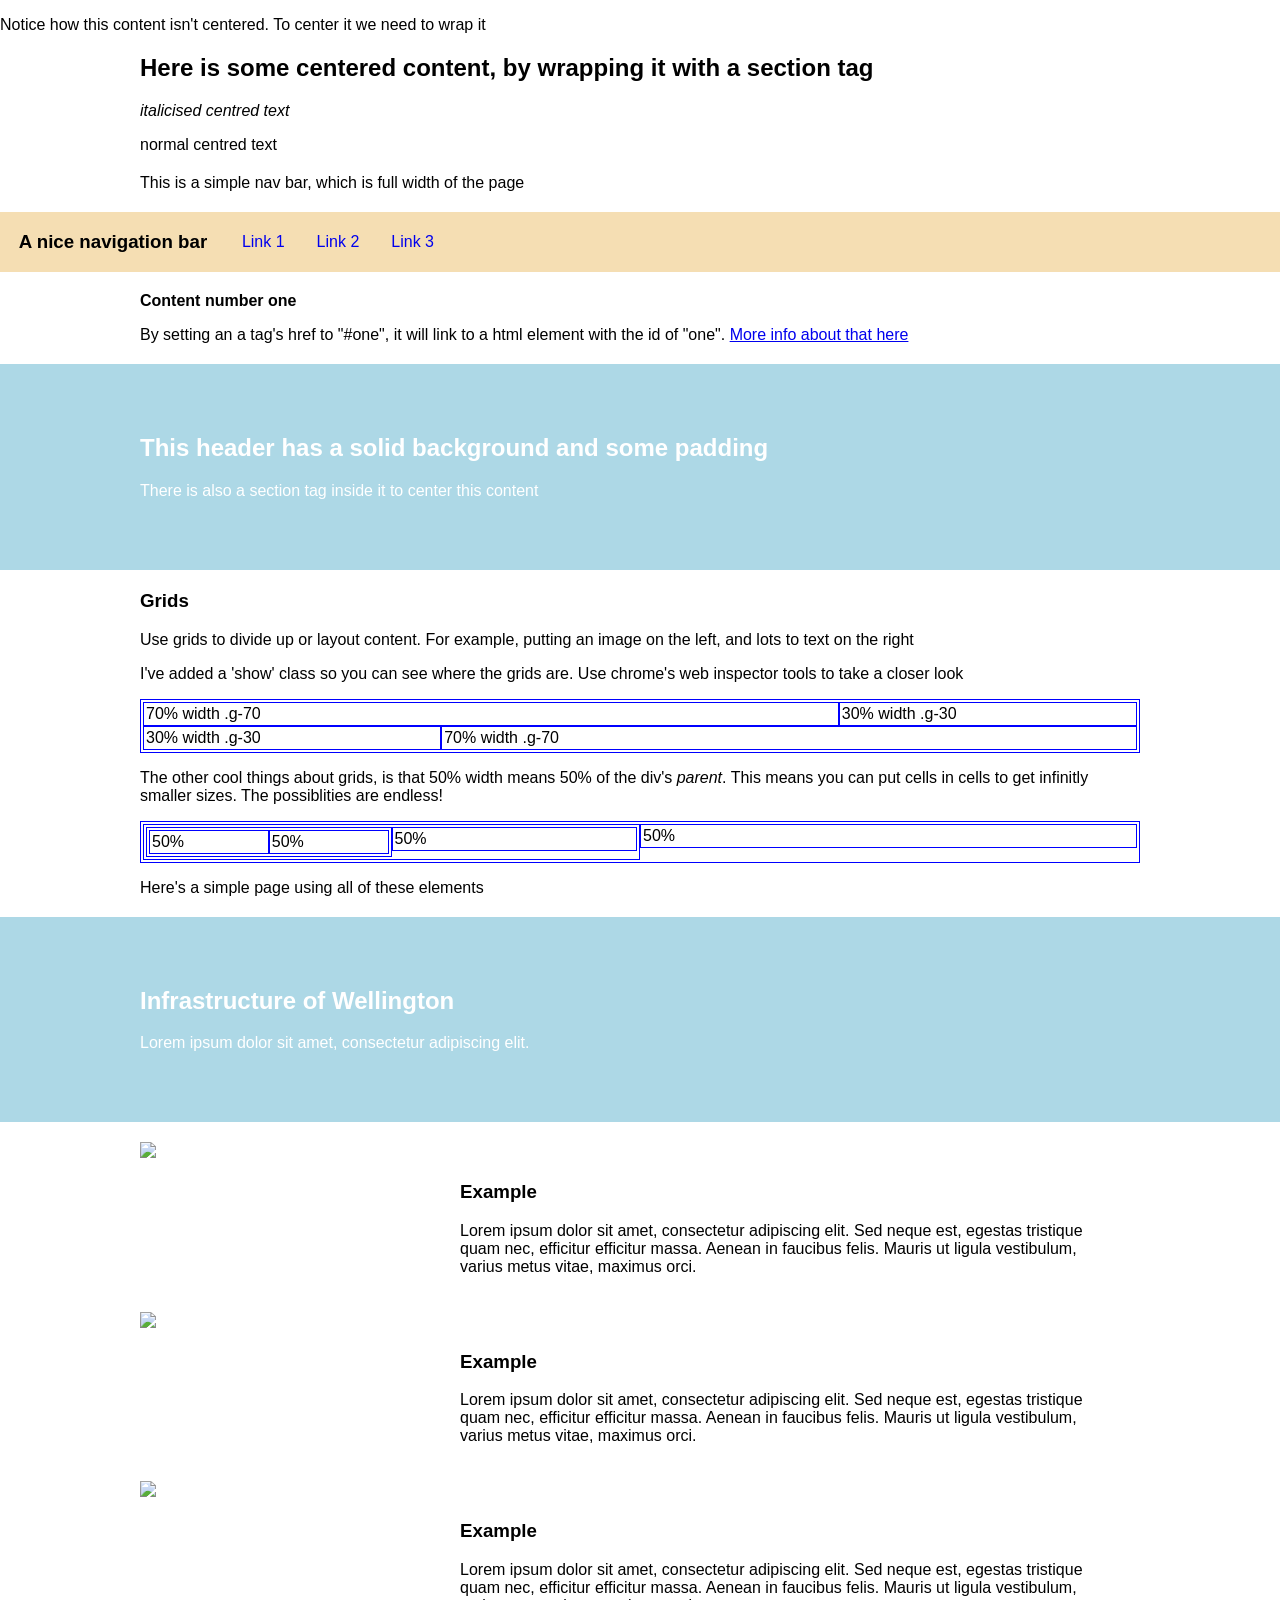
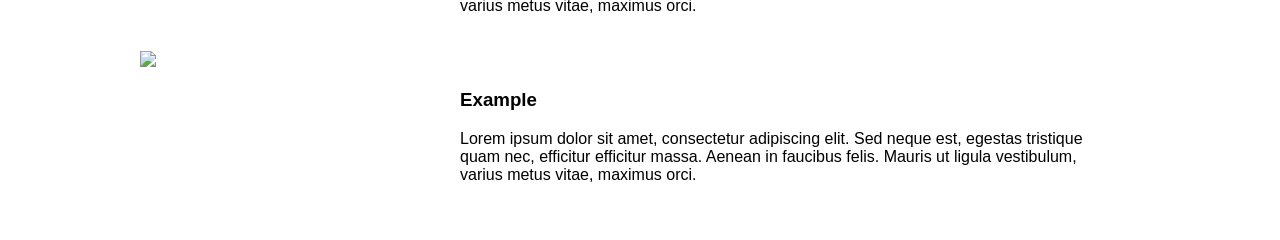
==== index.html @ 3cca1085 "initial upload" ====
<!DOCTYPE HTML>

<html>

<head>
	<meta http-equiv="Content-Type" content="text/html; charset=UTF-8" />
	<title>Your Website</title>
	<link rel="stylesheet" type="text/css" href="css/style.css">
</head>

<body>

<p>Notice how this content isn't centered. To center it we need to wrap it</p>

	<section>
		<h1>Here is some centered content, by wrapping it with a section tag</h1>
		<p><em>italicised centred text </em></p>

		<p>normal centred text</p>
	</section>

	<section>
		<p>This is a simple nav bar, which is full width of the page</p>
	</section>
	<nav>
		<h3>A nice navigation bar</h3>
		<a href="#one">Link 1</a>
		<a href="#two">Link 2</a>
		<a href="#three">Link 3</a>
	</nav>

	<section id="one">
		<p><strong>Content number one</strong></p>
		<p>By setting an a tag's href to "#one", it will link to a html element with the id of "one". <a href="https://css-tricks.com/hash-tag-links-padding/">More info about that here</a></p>
	</section>

	<header>
		<section id="two">
			<h1>This header has a solid background and some padding</h1>
			<p>There is also a section tag inside it to center this content</p>
		</section>
	</header>

	

	<section>
		<h3>Grids</h3>

		<p>Use grids to divide up or layout content. For example, putting an image on the left, and lots to text on the right</p>

		<p>I've added a 'show' class so you can see where the grids are. Use chrome's web inspector tools to take a closer look</p>


		<div class="g-row show"> <!--first wrap all grid cells in a g-row-->
			<div class="g-70 show">
				70% width .g-70
			</div>
			<div class="g-30 show">
				30% width .g-30
			</div>

			<div class="g-30 show">
				30% width .g-30
			</div>

			<div class="g-70 show">
				70% width .g-70
			</div>
		</div>

		<p>The other cool things about grids, is that 50% width means 50% of the div's <em>parent</em>. This means you can put cells in cells to get infinitly smaller sizes. The possiblities are endless!</p>

		<div class="g-row show"> <!--first wrap all grid cells in a g-row-->
			<div class="g-50 show">
				<div class="g-50 show">
					<div class="g-50 show">
						50%
					</div>
					<div class="g-50 show">
						50%
					</div>
				</div>
				<div class="g-50 show">
					50%
				</div>
			</div>
			<div class="g-50 show">
				50%
			</div>
		</div>

		<p>Here's a simple page using all of these elements</p>
	</section>

	<header>
		<section id="three">
			<h1>Infrastructure of Wellington</h1>
			<p>Lorem ipsum dolor sit amet, consectetur adipiscing elit.</p>
		</section>
	</header>

	<section>
		<div class="g-row">
			<div class="g-30">
				<img src="img/cover.jpg">
			</div>
			<div class="g-70 padded">
				<h3>Example</h3>
				<p>Lorem ipsum dolor sit amet, consectetur adipiscing elit. Sed neque est, egestas tristique quam nec, efficitur efficitur massa. Aenean in faucibus felis. Mauris ut ligula vestibulum, varius metus vitae, maximus orci.</p>
			</div>
		</div>

		<div class="g-row">
			<div class="g-30">
				<img src="img/cover.jpg">
			</div>
			<div class="g-70 padded">
				<h3>Example</h3>
				<p>Lorem ipsum dolor sit amet, consectetur adipiscing elit. Sed neque est, egestas tristique quam nec, efficitur efficitur massa. Aenean in faucibus felis. Mauris ut ligula vestibulum, varius metus vitae, maximus orci.</p>
			</div>
		</div>

		<div class="g-row">
			<div class="g-30">
				<img src="img/cover.jpg">
			</div>
			<div class="g-70 padded">
				<h3>Example</h3>
				<p>Lorem ipsum dolor sit amet, consectetur adipiscing elit. Sed neque est, egestas tristique quam nec, efficitur efficitur massa. Aenean in faucibus felis. Mauris ut ligula vestibulum, varius metus vitae, maximus orci.</p>
			</div>
		</div>

		<div class="g-row">
			<div class="g-30">
				<img src="img/cover.jpg">
			</div>
			<div class="g-70 padded">
				<h3>Example</h3>
				<p>Lorem ipsum dolor sit amet, consectetur adipiscing elit. Sed neque est, egestas tristique quam nec, efficitur efficitur massa. Aenean in faucibus felis. Mauris ut ligula vestibulum, varius metus vitae, maximus orci.</p>
			</div>
		</div>
	</section>

</body>

</html>
---- css/style.css ----
*{
	box-sizing: border-box; 
	/* This makes the widths of elements more consistent
		Full details here https://css-tricks.com/box-sizing/ */
}

body{
	margin: 0px; /* Often browsers have a 5px margin by deafult*/
	font-family: sans-serif;
}

section{
	max-width: 1000px;
	margin-left: auto;
	margin-right: auto;
	margin-top: 20px;
	margin-bottom: 20px;
}

header{
	background-color: lightBlue;
	color: white; /* more readable on an orange background */
	padding-top: 50px;
	padding-bottom: 50px;
}

nav{
	width: 100%;
	height: 60px;
	background-color: wheat;
}

nav a, nav h3{
	float: left;
	margin: 0px;
	line-height: 60px;
	margin-left: 1em;
	margin-right: 1em;
	text-decoration: none;
}

nav a:hover{
	text-decoration: underline; /* Hover styles to let people know they can click it */
}



/* Simple grid */
.g-row{
	width: 100%;
	overflow: hidden;
}

.g-row img{
	width: 100%; /*This makes all images in grids to be the size of their cell */
}

.g-50{
	width: 50%;
	float: left;
}

.g-30{
	width: 30%;
	float: left;
}

.g-70{
	width: 70%;
	float: left;
}

.show{
	border: 1px solid blue;
	padding: 2px;
}

.padded{
	padding: 20px; /* I add this to cells to add a little padding*/
}
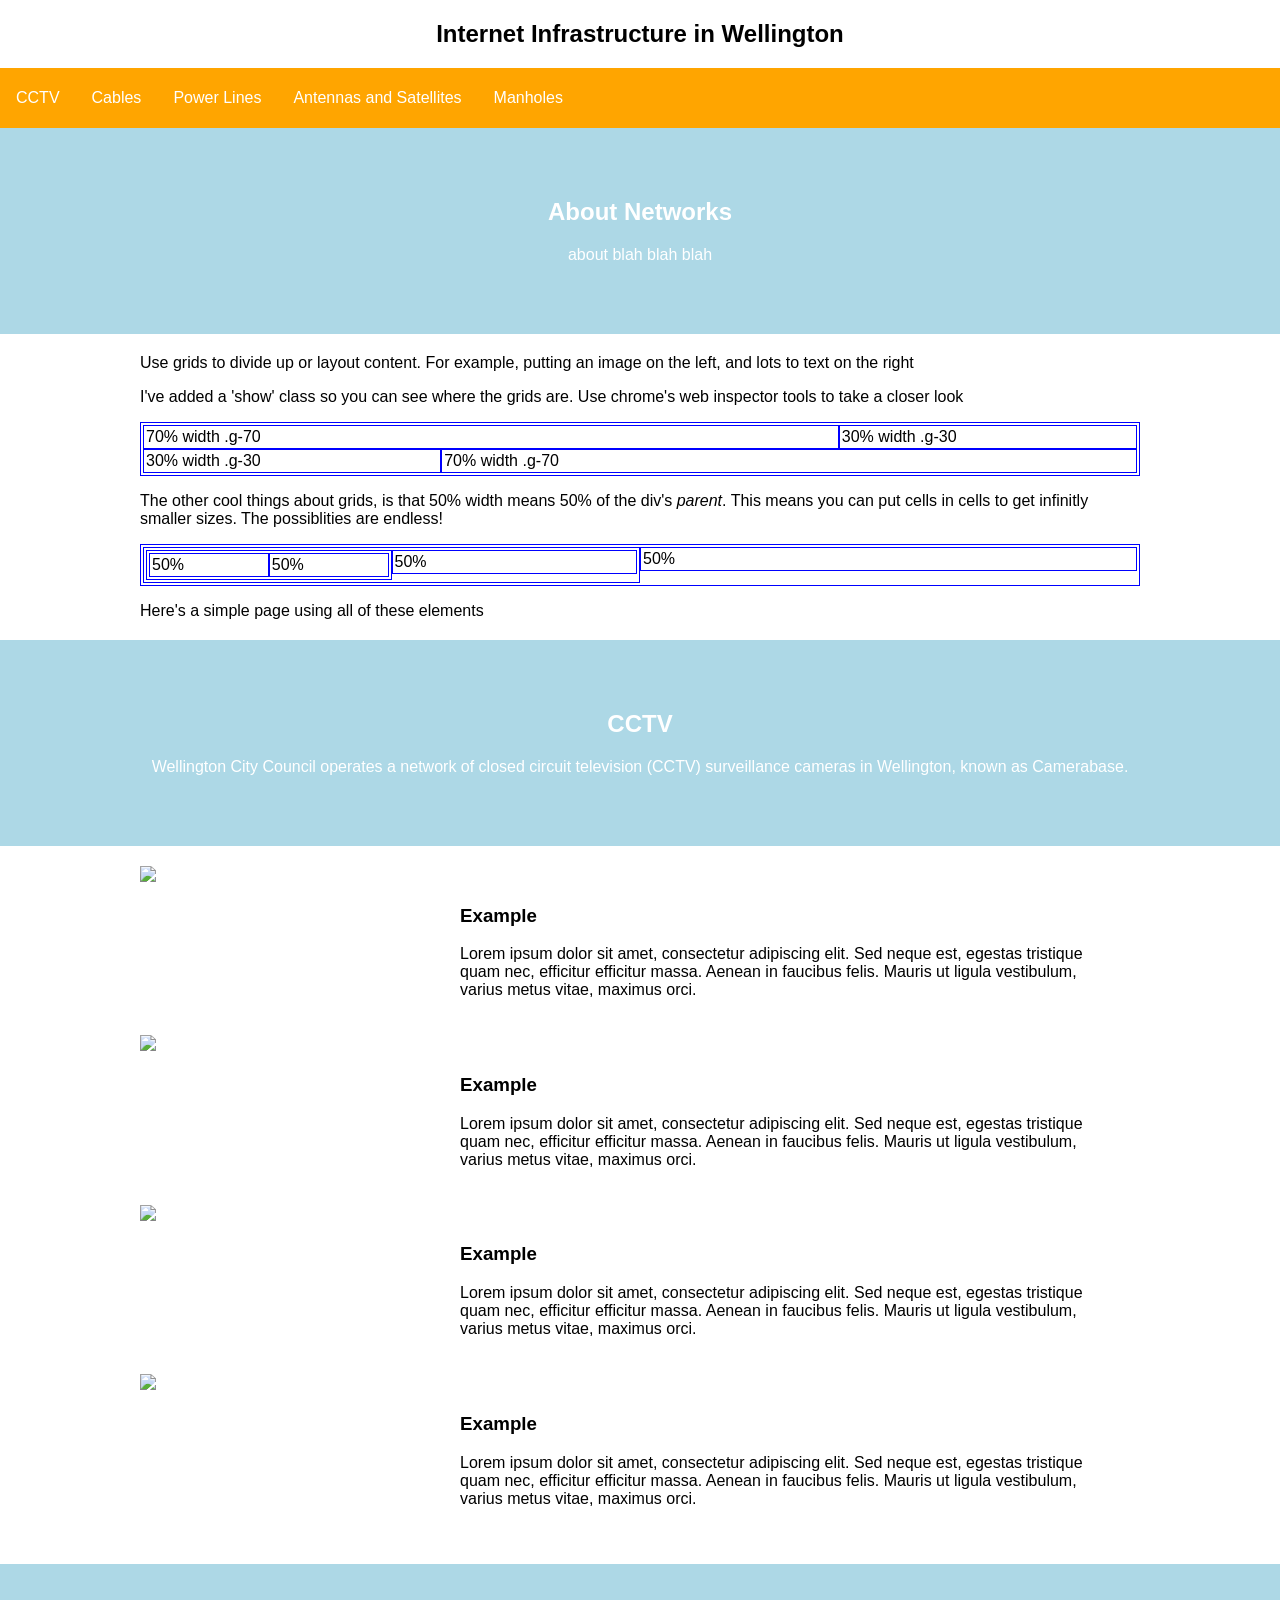
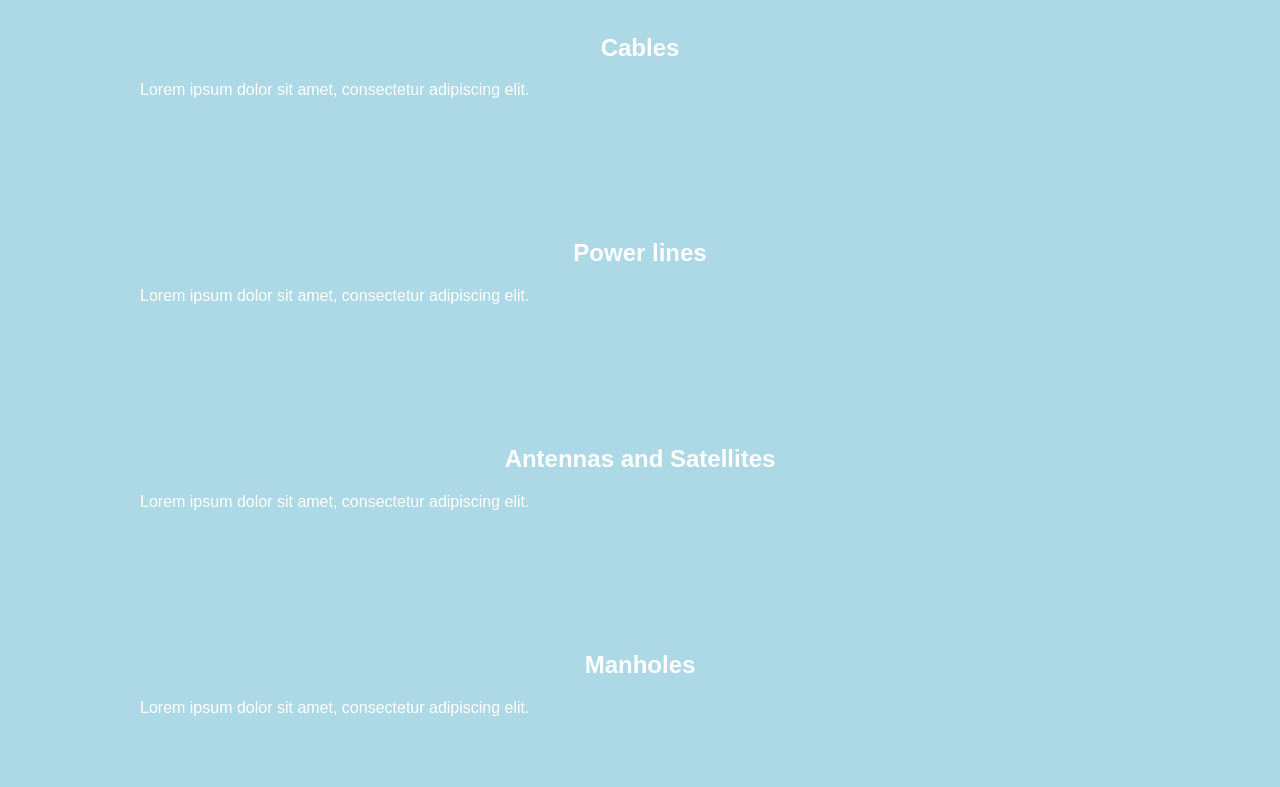
==== commit 74b11d0d: "update" ====
--- a/index.html
+++ b/index.html
@@ -10,41 +10,31 @@
 
 <body>
 
-<p>Notice how this content isn't centered. To center it we need to wrap it</p>
 
 	<section>
-		<h1>Here is some centered content, by wrapping it with a section tag</h1>
-		<p><em>italicised centred text </em></p>
-
-		<p>normal centred text</p>
+		<h1 align="center">Internet Infrastructure in Wellington</h1>
 	</section>
 
-	<section>
-		<p>This is a simple nav bar, which is full width of the page</p>
-	</section>
 	<nav>
-		<h3>A nice navigation bar</h3>
-		<a href="#one">Link 1</a>
-		<a href="#two">Link 2</a>
-		<a href="#three">Link 3</a>
+		<a href="#one">CCTV</a>
+		<a href="#two">Cables</a>
+		<a href="#three">Power Lines</a>
+		<a href="four">Antennas and Satellites</a>
+		<a href="five">Manholes</a>
 	</nav>
 
-	<section id="one">
-		<p><strong>Content number one</strong></p>
-		<p>By setting an a tag's href to "#one", it will link to a html element with the id of "one". <a href="https://css-tricks.com/hash-tag-links-padding/">More info about that here</a></p>
-	</section>
 
 	<header>
-		<section id="two">
-			<h1>This header has a solid background and some padding</h1>
-			<p>There is also a section tag inside it to center this content</p>
+		<section id="one">
+			<h1 align="center">About Networks</h1>
+			<p align="center"> about blah blah blah</p>
 		</section>
 	</header>
 
 	
 
 	<section>
-		<h3>Grids</h3>
+		<h3></h3>
 
 		<p>Use grids to divide up or layout content. For example, putting an image on the left, and lots to text on the right</p>
 
@@ -93,9 +83,9 @@
 	</section>
 
 	<header>
-		<section id="three">
-			<h1>Infrastructure of Wellington</h1>
-			<p>Lorem ipsum dolor sit amet, consectetur adipiscing elit.</p>
+		<section id="two">
+			<h1 align="center">CCTV</h1>
+			<p align="center">Wellington City Council operates a network of closed circuit television (CCTV) surveillance cameras in Wellington, known as Camerabase. </p>
 		</section>
 	</header>
 
@@ -141,6 +131,37 @@
 		</div>
 	</section>
 
+		<header>
+		<section id="three">
+			<h1 align="center">Cables</h1>
+			<p>Lorem ipsum dolor sit amet, consectetur adipiscing elit.</p>
+		</section>
+			</header>
+
+
+		<header>
+		<section id="four">
+			<h1 align="center">Power lines</h1>
+			<p>Lorem ipsum dolor sit amet, consectetur adipiscing elit.</p>
+		</section>
+		</header>
+
+
+		<header>
+		<section id="five">
+			<h1 align="center">Antennas and Satellites</h1>
+			<p>Lorem ipsum dolor sit amet, consectetur adipiscing elit.</p>
+		</section>
+		</header>
+
+
+		<header>
+		<section id="six">
+			<h1 align="center">Manholes</h1>
+			<p>Lorem ipsum dolor sit amet, consectetur adipiscing elit.</p>
+		</section>
+		</header>
+
 </body>
 
 </html>
--- a/css/style.css
+++ b/css/style.css
@@ -27,11 +27,13 @@
 nav{
 	width: 100%;
 	height: 60px;
-	background-color: wheat;
+	background-color: orange;
+	color: white;
 }
 
 nav a, nav h3{
 	float: left;
+	color: white;
 	margin: 0px;
 	line-height: 60px;
 	margin-left: 1em;
@@ -41,6 +43,7 @@
 
 nav a:hover{
 	text-decoration: underline; /* Hover styles to let people know they can click it */
+	color: red;
 }
 
 
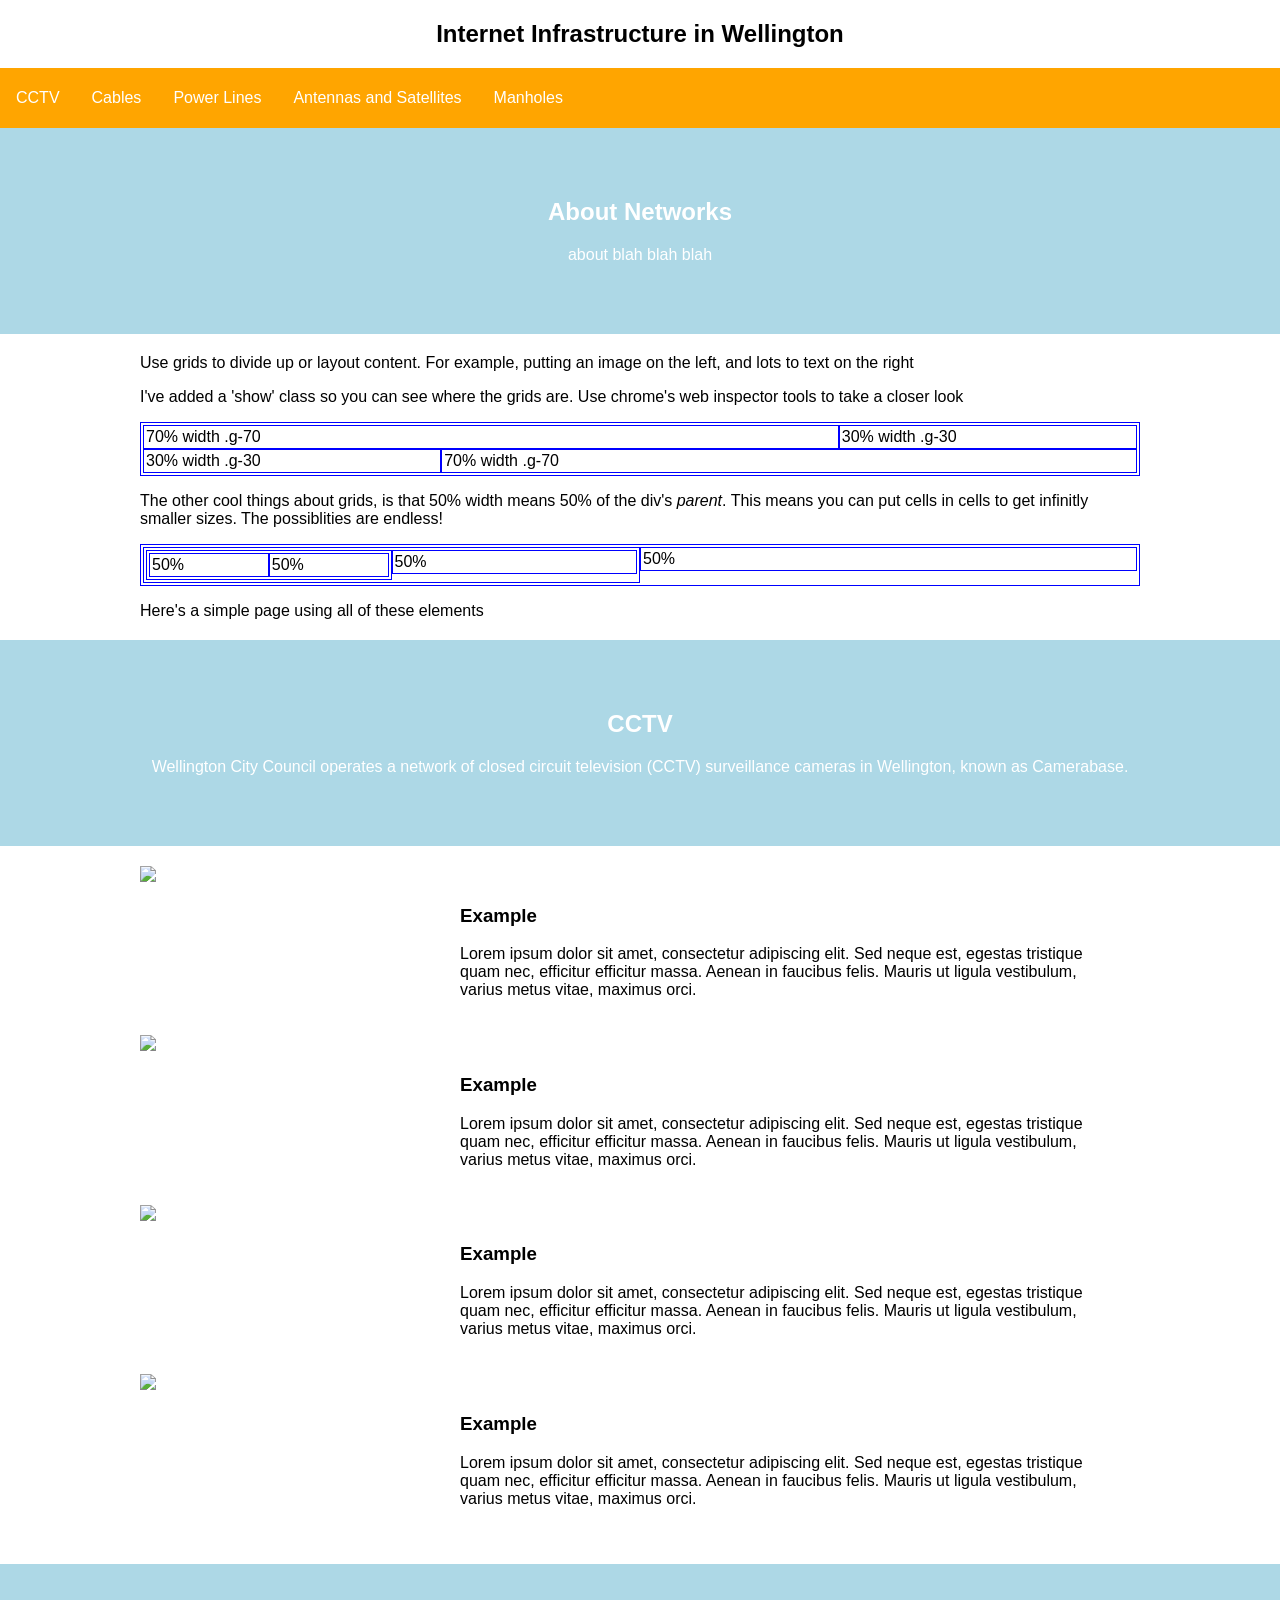
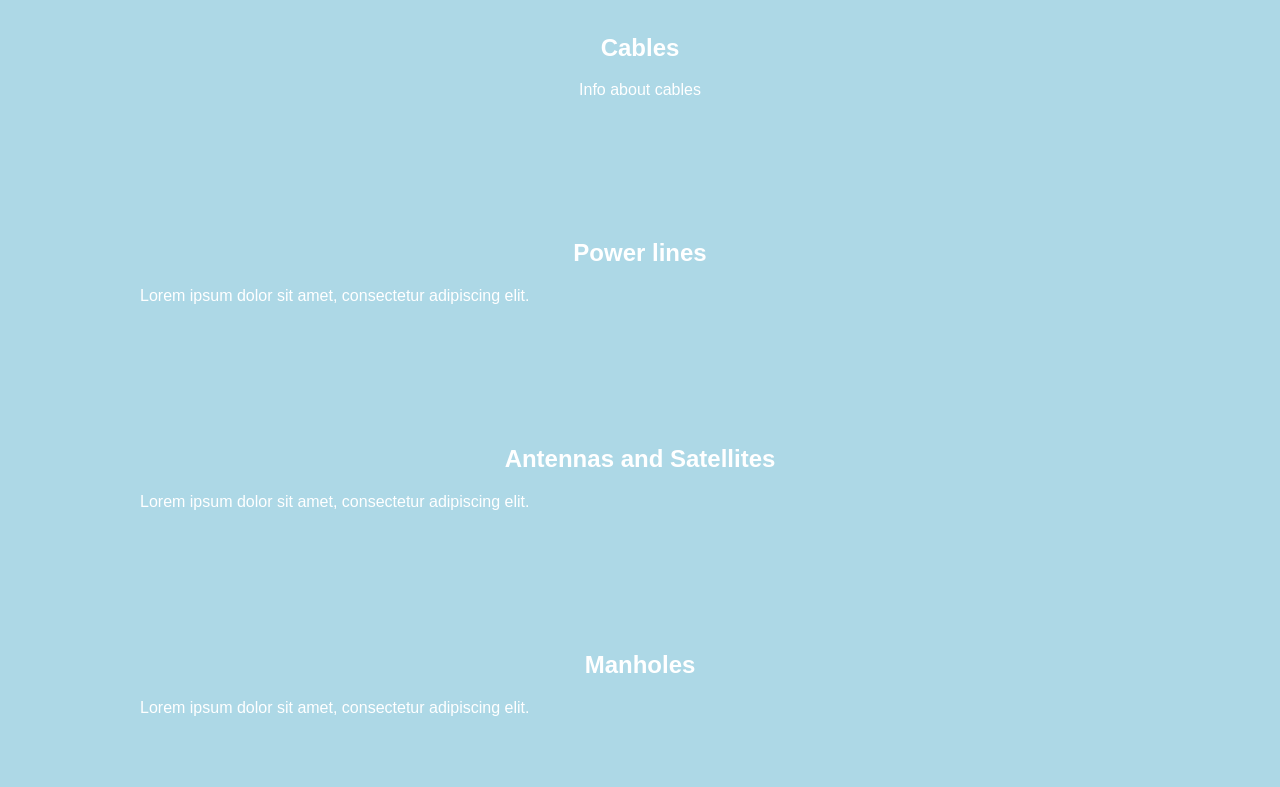
==== commit 0c51d6eb: "test" ====
--- a/index.html
+++ b/index.html
@@ -134,7 +134,7 @@
 		<header>
 		<section id="three">
 			<h1 align="center">Cables</h1>
-			<p>Lorem ipsum dolor sit amet, consectetur adipiscing elit.</p>
+			<p align="center">Info about cables</p>
 		</section>
 			</header>
 
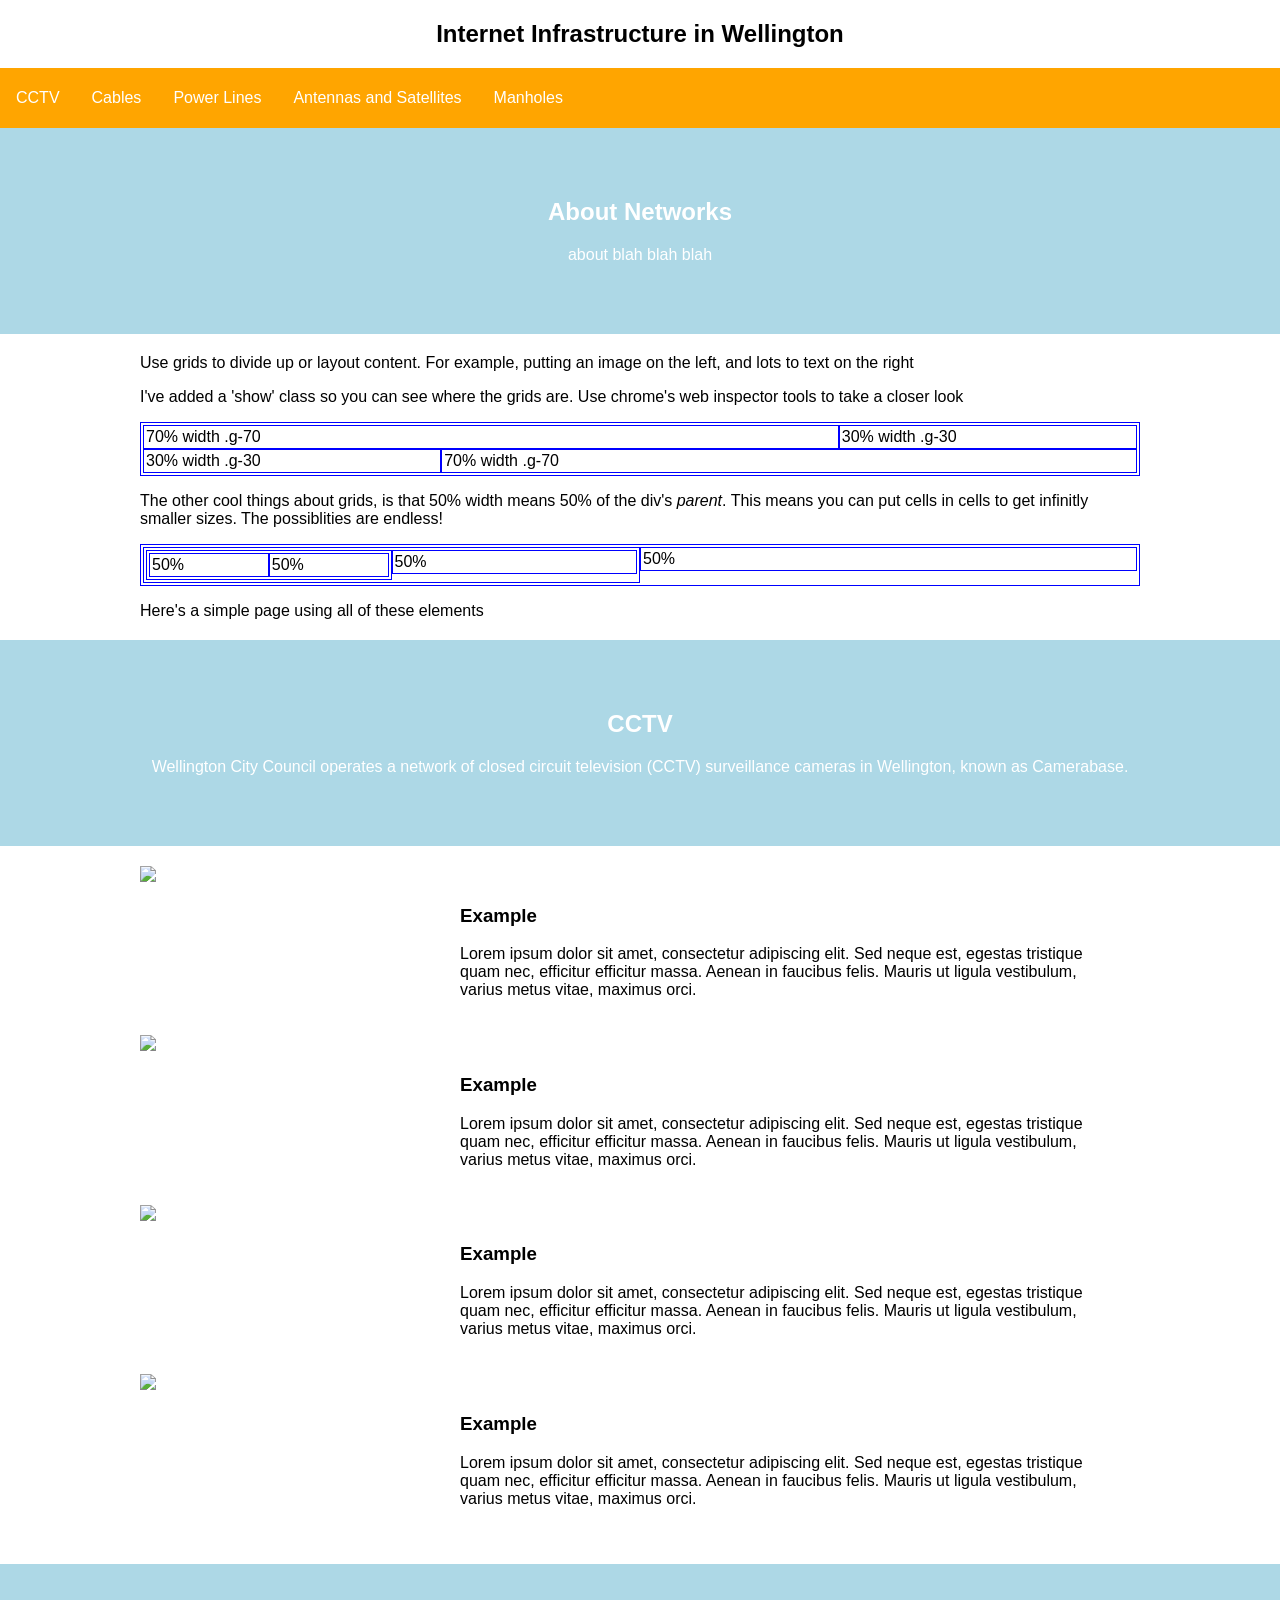
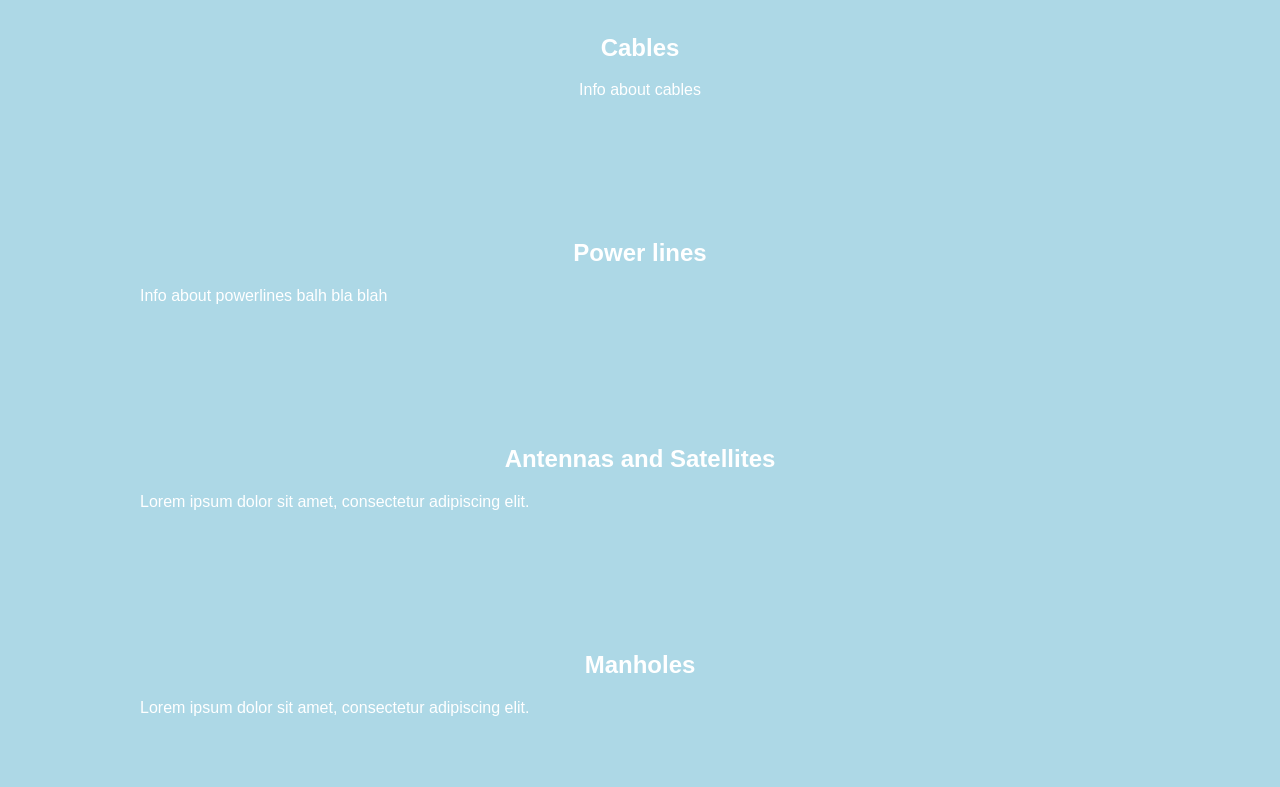
==== commit 9303ed81: "power line update blah blah" ====
--- a/index.html
+++ b/index.html
@@ -142,7 +142,7 @@
 		<header>
 		<section id="four">
 			<h1 align="center">Power lines</h1>
-			<p>Lorem ipsum dolor sit amet, consectetur adipiscing elit.</p>
+			<p>Info about powerlines balh bla blah</p>
 		</section>
 		</header>
 
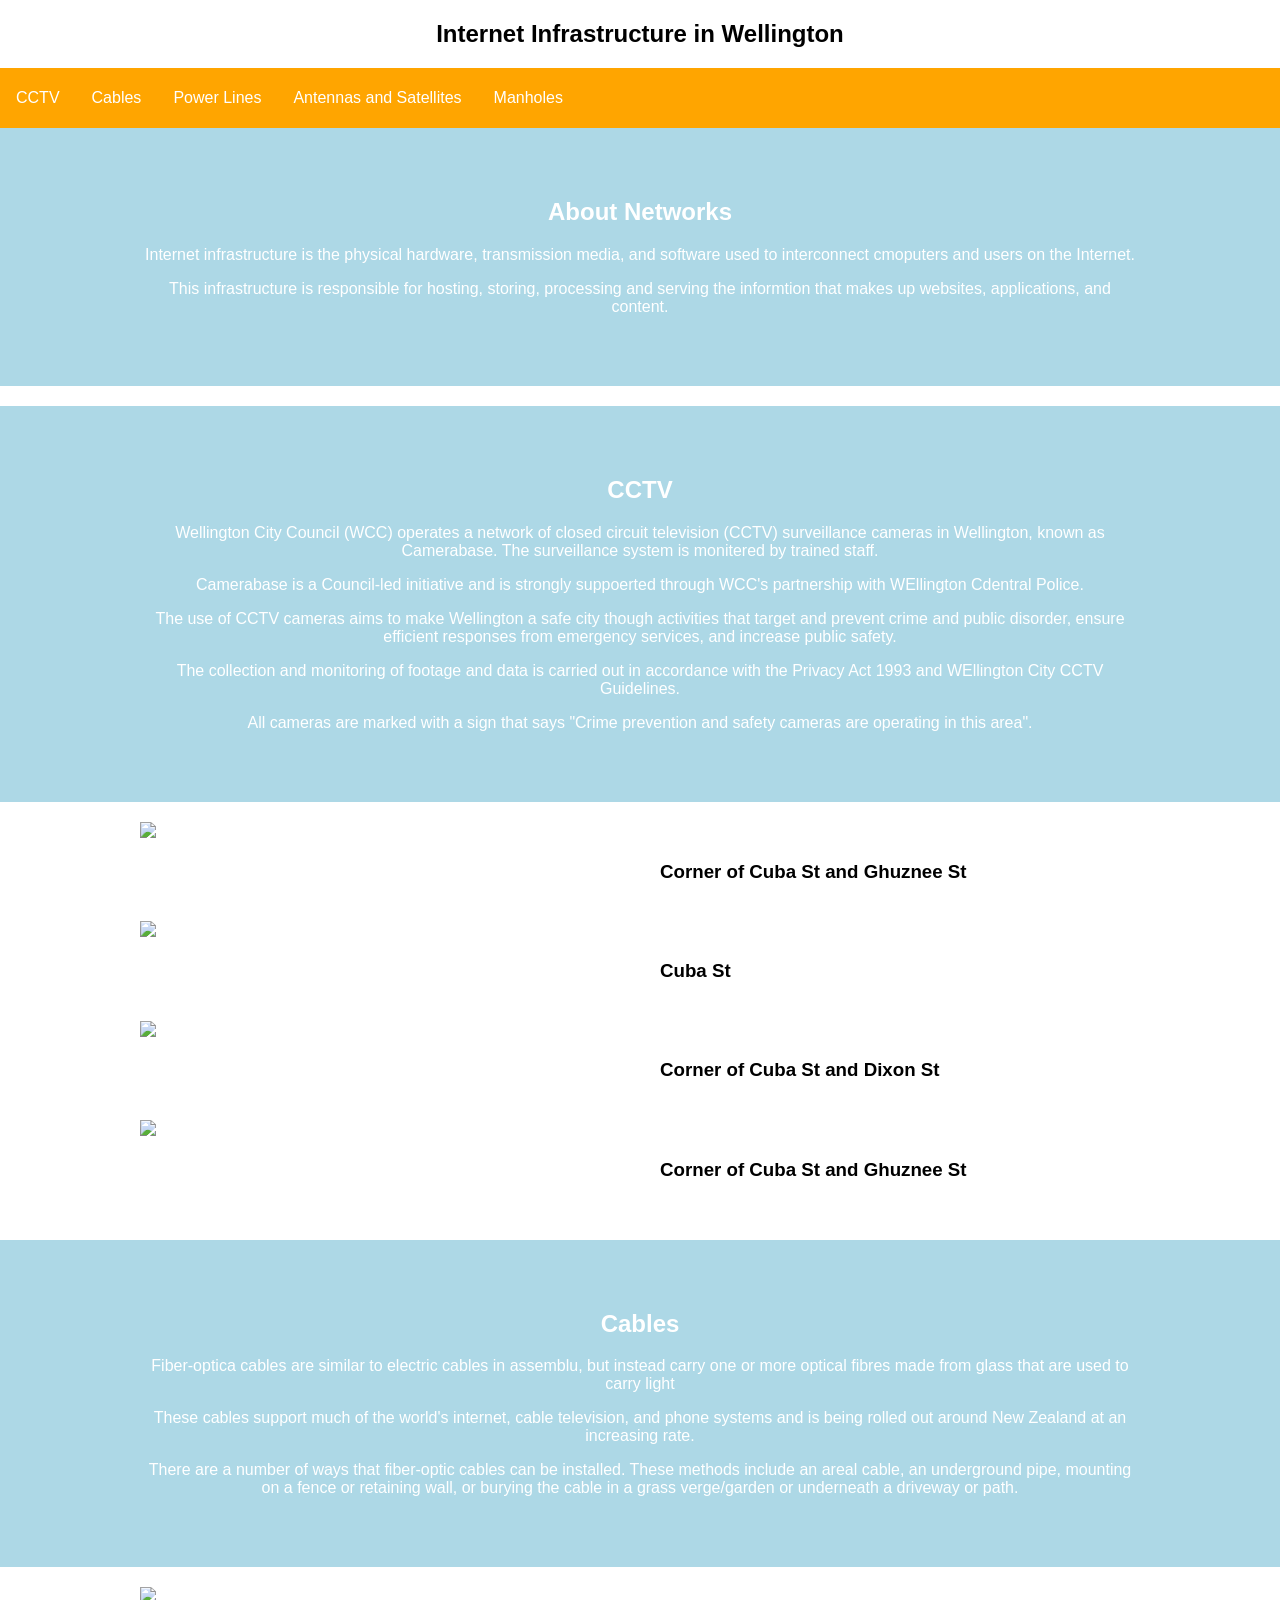
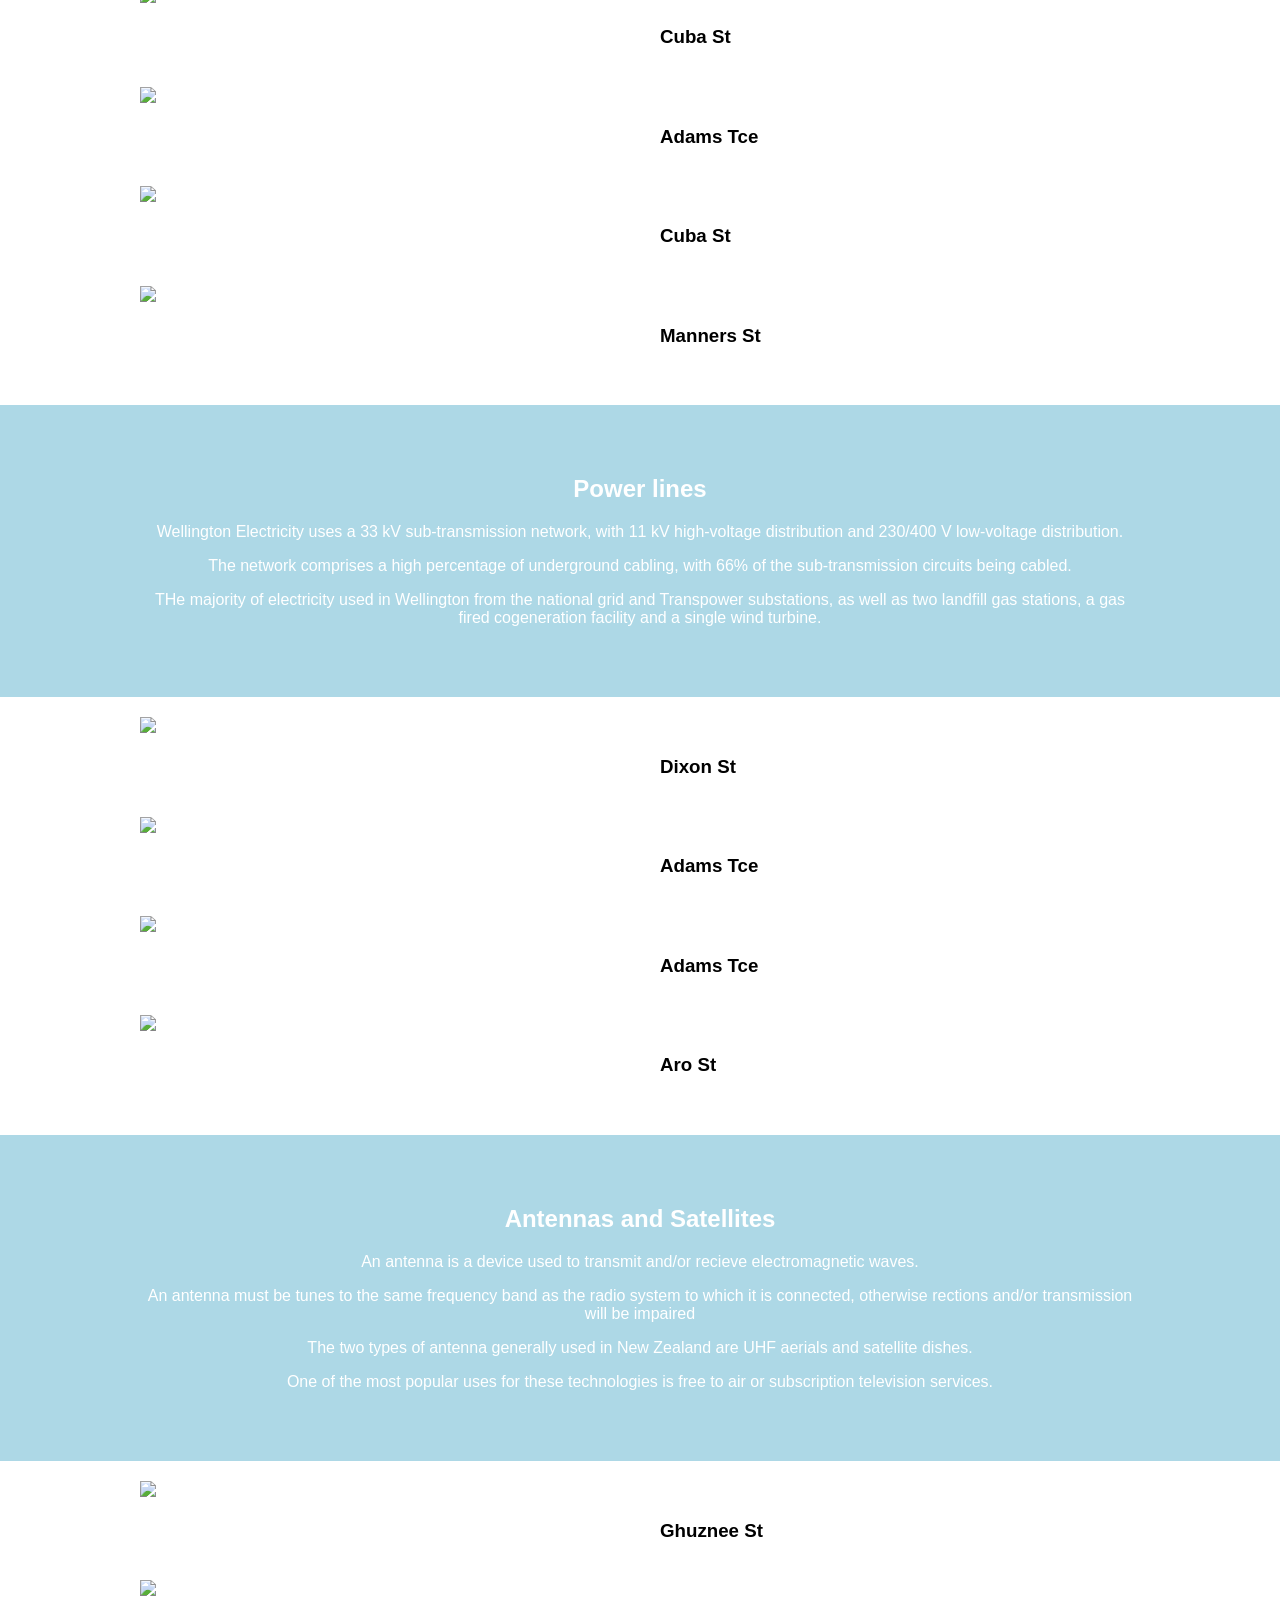
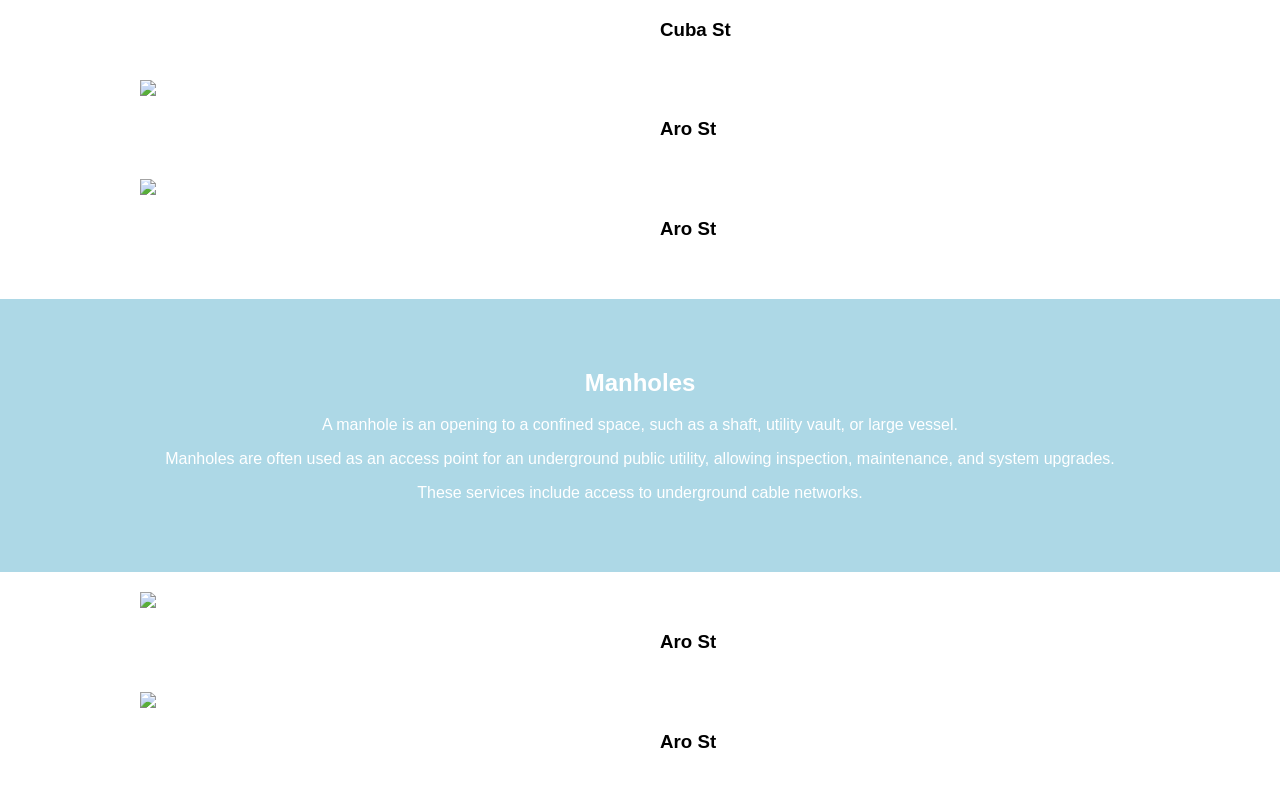
==== commit 91e8fc40: "update update" ====
--- a/index.html
+++ b/index.html
@@ -27,106 +27,64 @@
 	<header>
 		<section id="one">
 			<h1 align="center">About Networks</h1>
-			<p align="center"> about blah blah blah</p>
+			<p align="center"> Internet infrastructure is the physical hardware, transmission media, and software used to interconnect cmoputers and users on the Internet.</p>
+
+			<p align="center">This infrastructure is responsible for hosting, storing, processing and serving the informtion that makes up websites, applications, and content.</p>
 		</section>
 	</header>
 
-	
-
 	<section>
-		<h3></h3>
-
-		<p>Use grids to divide up or layout content. For example, putting an image on the left, and lots to text on the right</p>
-
-		<p>I've added a 'show' class so you can see where the grids are. Use chrome's web inspector tools to take a closer look</p>
-
-
-		<div class="g-row show"> <!--first wrap all grid cells in a g-row-->
-			<div class="g-70 show">
-				70% width .g-70
-			</div>
-			<div class="g-30 show">
-				30% width .g-30
-			</div>
-
-			<div class="g-30 show">
-				30% width .g-30
-			</div>
-
-			<div class="g-70 show">
-				70% width .g-70
-			</div>
-		</div>
-
-		<p>The other cool things about grids, is that 50% width means 50% of the div's <em>parent</em>. This means you can put cells in cells to get infinitly smaller sizes. The possiblities are endless!</p>
-
-		<div class="g-row show"> <!--first wrap all grid cells in a g-row-->
-			<div class="g-50 show">
-				<div class="g-50 show">
-					<div class="g-50 show">
-						50%
-					</div>
-					<div class="g-50 show">
-						50%
-					</div>
-				</div>
-				<div class="g-50 show">
-					50%
-				</div>
-			</div>
-			<div class="g-50 show">
-				50%
-			</div>
-		</div>
-
-		<p>Here's a simple page using all of these elements</p>
 	</section>
 
 	<header>
 		<section id="two">
 			<h1 align="center">CCTV</h1>
-			<p align="center">Wellington City Council operates a network of closed circuit television (CCTV) surveillance cameras in Wellington, known as Camerabase. </p>
+			<p align="center">Wellington City Council (WCC) operates a network of closed circuit television (CCTV) surveillance cameras in Wellington, known as Camerabase. The surveillance system is monitered by trained staff. </p>
+			
+			<p align="center">Camerabase is a Council-led initiative and is strongly suppoerted through WCC's partnership with WEllington Cdentral Police. </p>
+			
+			<p align="center"> The use of CCTV cameras aims to make Wellington a safe city though activities that target and prevent crime and public disorder, ensure efficient responses from emergency services, and increase public safety. </p>
+			
+			<p align="center"> The collection and monitoring of footage and data is carried out in accordance with the Privacy Act 1993 and WEllington City CCTV Guidelines. </p>
+
+			<p align="center">All cameras are marked with a sign that says "Crime prevention and safety cameras are operating in this area".  </p>
 		</section>
 	</header>
 
 	<section>
 		<div class="g-row">
-			<div class="g-30">
-				<img src="img/cover.jpg">
-			</div>
-			<div class="g-70 padded">
-				<h3>Example</h3>
-				<p>Lorem ipsum dolor sit amet, consectetur adipiscing elit. Sed neque est, egestas tristique quam nec, efficitur efficitur massa. Aenean in faucibus felis. Mauris ut ligula vestibulum, varius metus vitae, maximus orci.</p>
-			</div>
-		</div>
-
-		<div class="g-row">
-			<div class="g-30">
-				<img src="img/cover.jpg">
-			</div>
-			<div class="g-70 padded">
-				<h3>Example</h3>
-				<p>Lorem ipsum dolor sit amet, consectetur adipiscing elit. Sed neque est, egestas tristique quam nec, efficitur efficitur massa. Aenean in faucibus felis. Mauris ut ligula vestibulum, varius metus vitae, maximus orci.</p>
-			</div>
-		</div>
-
-		<div class="g-row">
-			<div class="g-30">
-				<img src="img/cover.jpg">
-			</div>
-			<div class="g-70 padded">
-				<h3>Example</h3>
-				<p>Lorem ipsum dolor sit amet, consectetur adipiscing elit. Sed neque est, egestas tristique quam nec, efficitur efficitur massa. Aenean in faucibus felis. Mauris ut ligula vestibulum, varius metus vitae, maximus orci.</p>
-			</div>
-		</div>
-
-		<div class="g-row">
-			<div class="g-30">
-				<img src="img/cover.jpg">
-			</div>
-			<div class="g-70 padded">
-				<h3>Example</h3>
-				<p>Lorem ipsum dolor sit amet, consectetur adipiscing elit. Sed neque est, egestas tristique quam nec, efficitur efficitur massa. Aenean in faucibus felis. Mauris ut ligula vestibulum, varius metus vitae, maximus orci.</p>
+			<div class="g-50">
+				<img src="img/cctv1.jpg">
+			</div>
+			<div class="g-50 padded">
+				<h3>Corner of Cuba St and Ghuznee St</h3>
+			</div>
+		</div>
+
+		<div class="g-row">
+			<div class="g-50">
+				<img src="img/cctv2.jpg">
+			</div>
+			<div class="g-50 padded">
+				<h3>Cuba St</h3>
+			</div>
+		</div>
+
+		<div class="g-row">
+			<div class="g-50">
+				<img src="img/cctv3.jpg">
+			</div>
+			<div class="g-50 padded">
+				<h3>Corner of Cuba St and Dixon St</h3>
+			</div>
+		</div>
+
+		<div class="g-row">
+			<div class="g-50">
+				<img src="img/cctv4.jpg">
+			</div>
+			<div class="g-50 padded">
+				<h3>Corner of Cuba St and Ghuznee St</h3>
 			</div>
 		</div>
 	</section>
@@ -134,34 +92,194 @@
 		<header>
 		<section id="three">
 			<h1 align="center">Cables</h1>
-			<p align="center">Info about cables</p>
+			<p align="center">Fiber-optica cables are similar to electric cables in assemblu, but instead carry one or more optical fibres made from glass that are used to carry light </p>
+
+			<p align="center">These cables support much of the world's internet, cable television, and phone systems and is being rolled out around New Zealand at an increasing rate. </p>
+
+			<p align="center">There are a number of ways that fiber-optic cables can be installed. These methods include an areal cable, an underground pipe, mounting on a fence or retaining wall, or burying the cable in a grass verge/garden or underneath a driveway or path.</p>
+
+			<p align="center"> </p>
 		</section>
 			</header>
+
+<section>
+		<div class="g-row">
+			<div class="g-50">
+				<img src="img/cable1.jpg">
+			</div>
+			<div class="g-50 padded">
+				<h3>Cuba St</h3>
+			</div>
+		</div>
+
+		<div class="g-row">
+			<div class="g-50">
+				<img src="img/cable2.jpg">
+			</div>
+			<div class="g-50 padded">
+				<h3>Adams Tce</h3>
+			</div>
+		</div>
+
+		<div class="g-row">
+			<div class="g-50">
+				<img src="img/cable3.jpg">
+			</div>
+			<div class="g-50 padded">
+				<h3>Cuba St</h3>
+			</div>
+		</div>
+
+		<div class="g-row">
+			<div class="g-50">
+				<img src="img/cable4.jpg">
+			</div>
+			<div class="g-50 padded">
+				<h3>Manners St</h3>
+			</div>
+		</div>
+	</section>
 
 
 		<header>
 		<section id="four">
 			<h1 align="center">Power lines</h1>
-			<p>Info about powerlines balh bla blah</p>
+			<p align="center">Wellington Electricity uses a 33 kV sub-transmission network, with 11 kV high-voltage distribution and 230/400 V low-voltage distribution.</p>
+
+			<p align="center">The network comprises a high percentage of underground cabling, with 66% of the sub-transmission circuits being cabled.</p>
+
+			<p align="center">THe majority of electricity used in Wellington from the national grid and Transpower substations, as well as two landfill gas stations, a gas fired cogeneration facility and a single wind turbine.</p>
 		</section>
 		</header>
+
+
+
+		<section>
+		<div class="g-row">
+			<div class="g-50">
+				<img src="img/power1.jpg">
+			</div>
+			<div class="g-50 padded">
+				<h3>Dixon St</h3>
+			</div>
+		</div>
+
+		<div class="g-row">
+			<div class="g-50">
+				<img src="img/power2.jpg">
+			</div>
+			<div class="g-50 padded">
+				<h3>Adams Tce</h3>
+			</div>
+		</div>
+
+		<div class="g-row">
+			<div class="g-50">
+				<img src="img/power3.jpg">
+			</div>
+			<div class="g-50 padded">
+				<h3>Adams Tce</h3>
+			</div>
+		</div>
+
+		<div class="g-row">
+			<div class="g-50">
+				<img src="img/power4.jpg">
+			</div>
+			<div class="g-50 padded">
+				<h3>Aro St</h3>
+			</div>
+		</div>
+	</section>
+
 
 
 		<header>
 		<section id="five">
 			<h1 align="center">Antennas and Satellites</h1>
-			<p>Lorem ipsum dolor sit amet, consectetur adipiscing elit.</p>
+			<p align="center">An antenna is a device used to transmit and/or recieve electromagnetic waves.</p>
+
+			<p align="center">An antenna must be tunes to the same frequency band as the radio system to which it is connected, otherwise rections and/or transmission will be impaired</p>
+
+			<p align="center">The two types of antenna generally used in New Zealand are UHF aerials and satellite dishes.</p>
+
+			<p align="center">One of the most popular uses for these technologies is free to air or subscription television services.</p>
 		</section>
 		</header>
+
+
+				<section>
+		<div class="g-row">
+			<div class="g-50">
+				<img src="img/antenna1.jpg">
+			</div>
+			<div class="g-50 padded">
+				<h3>Ghuznee St</h3>
+			</div>
+		</div>
+
+		<div class="g-row">
+			<div class="g-50">
+				<img src="img/antenna2.jpg">
+			</div>
+			<div class="g-50 padded">
+				<h3>Cuba St</h3>
+			</div>
+		</div>
+
+		<div class="g-row">
+			<div class="g-50">
+				<img src="img/antenna3.jpg">
+			</div>
+			<div class="g-50 padded">
+				<h3>Aro St</h3>
+			</div>
+		</div>
+
+		<div class="g-row">
+			<div class="g-50">
+				<img src="img/antenna4.jpg">
+			</div>
+			<div class="g-50 padded">
+				<h3>Aro St</h3>
+			</div>
+		</div>
+	</section>
 
 
 		<header>
 		<section id="six">
 			<h1 align="center">Manholes</h1>
-			<p>Lorem ipsum dolor sit amet, consectetur adipiscing elit.</p>
+			<p align="center">A manhole is an opening to a confined space, such as a shaft, utility vault, or large vessel.</p>
+
+			<p align="center">Manholes are often used as an access point for an underground public utility, allowing inspection, maintenance, and system upgrades.</p>
+
+			<p align="center">These services include access to underground cable networks.</p>
 		</section>
 		</header>
 
+
+						<section>
+		<div class="g-row">
+			<div class="g-50">
+				<img src="img/manhole1.jpg">
+			</div>
+			<div class="g-50 padded">
+				<h3>Aro St</h3>
+			</div>
+		</div>
+
+		<div class="g-row">
+			<div class="g-50">
+				<img src="img/manhole2.jpg">
+			</div>
+			<div class="g-50 padded">
+				<h3>Aro St</h3>
+			</div>
+		</div>
+
+	</section>
+
 </body>
 
 </html>
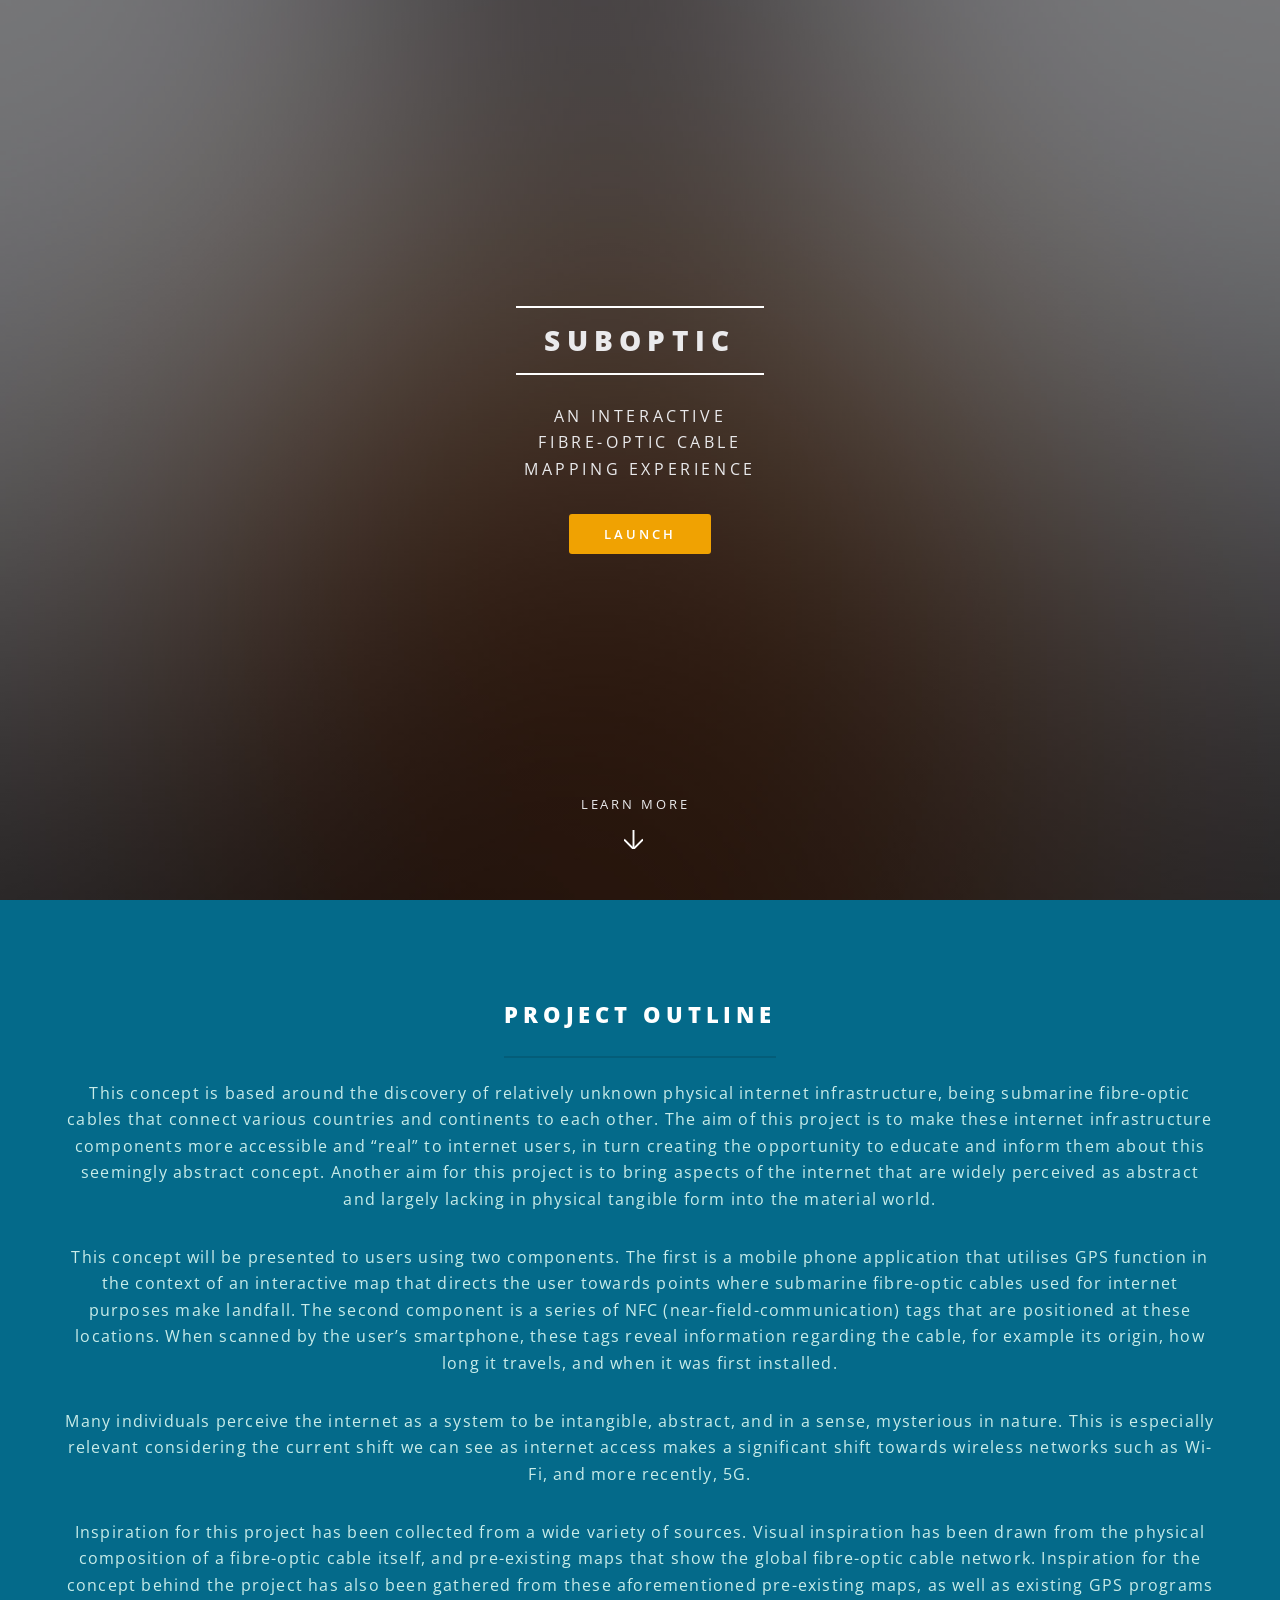
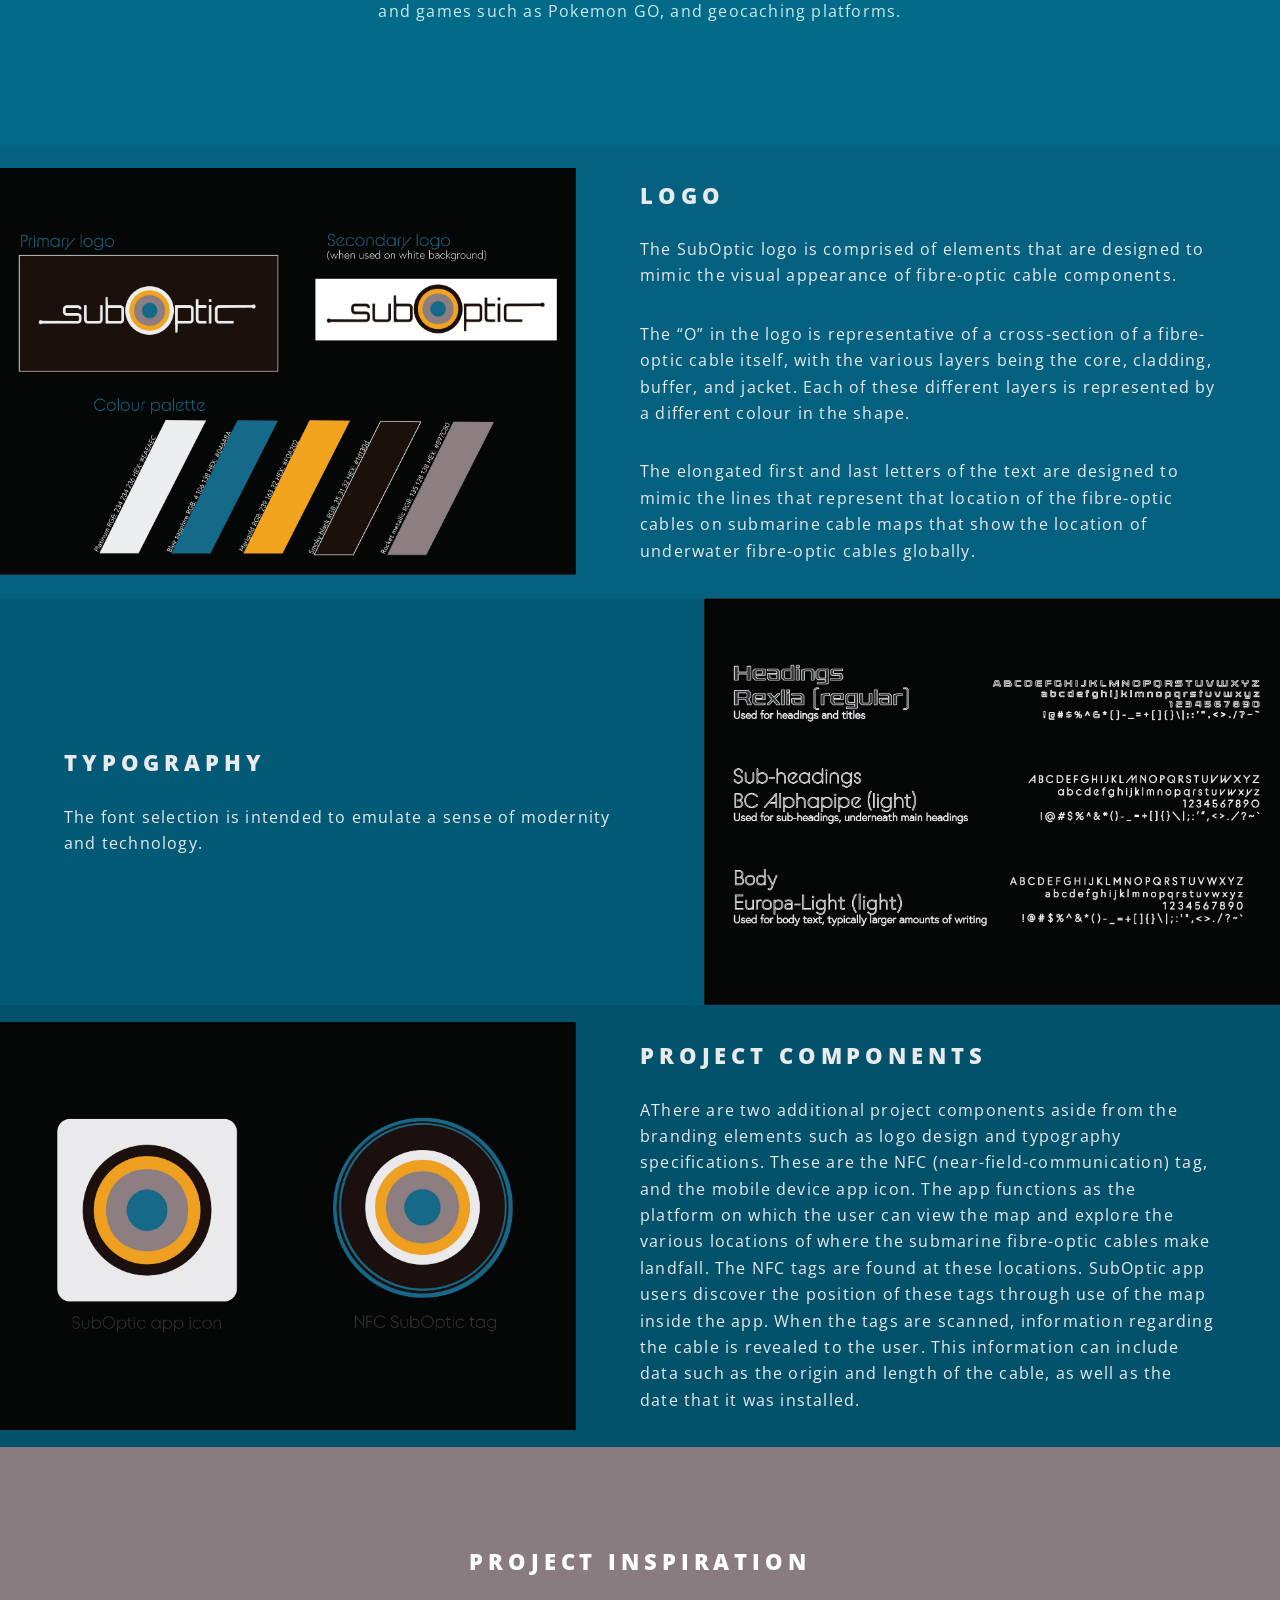
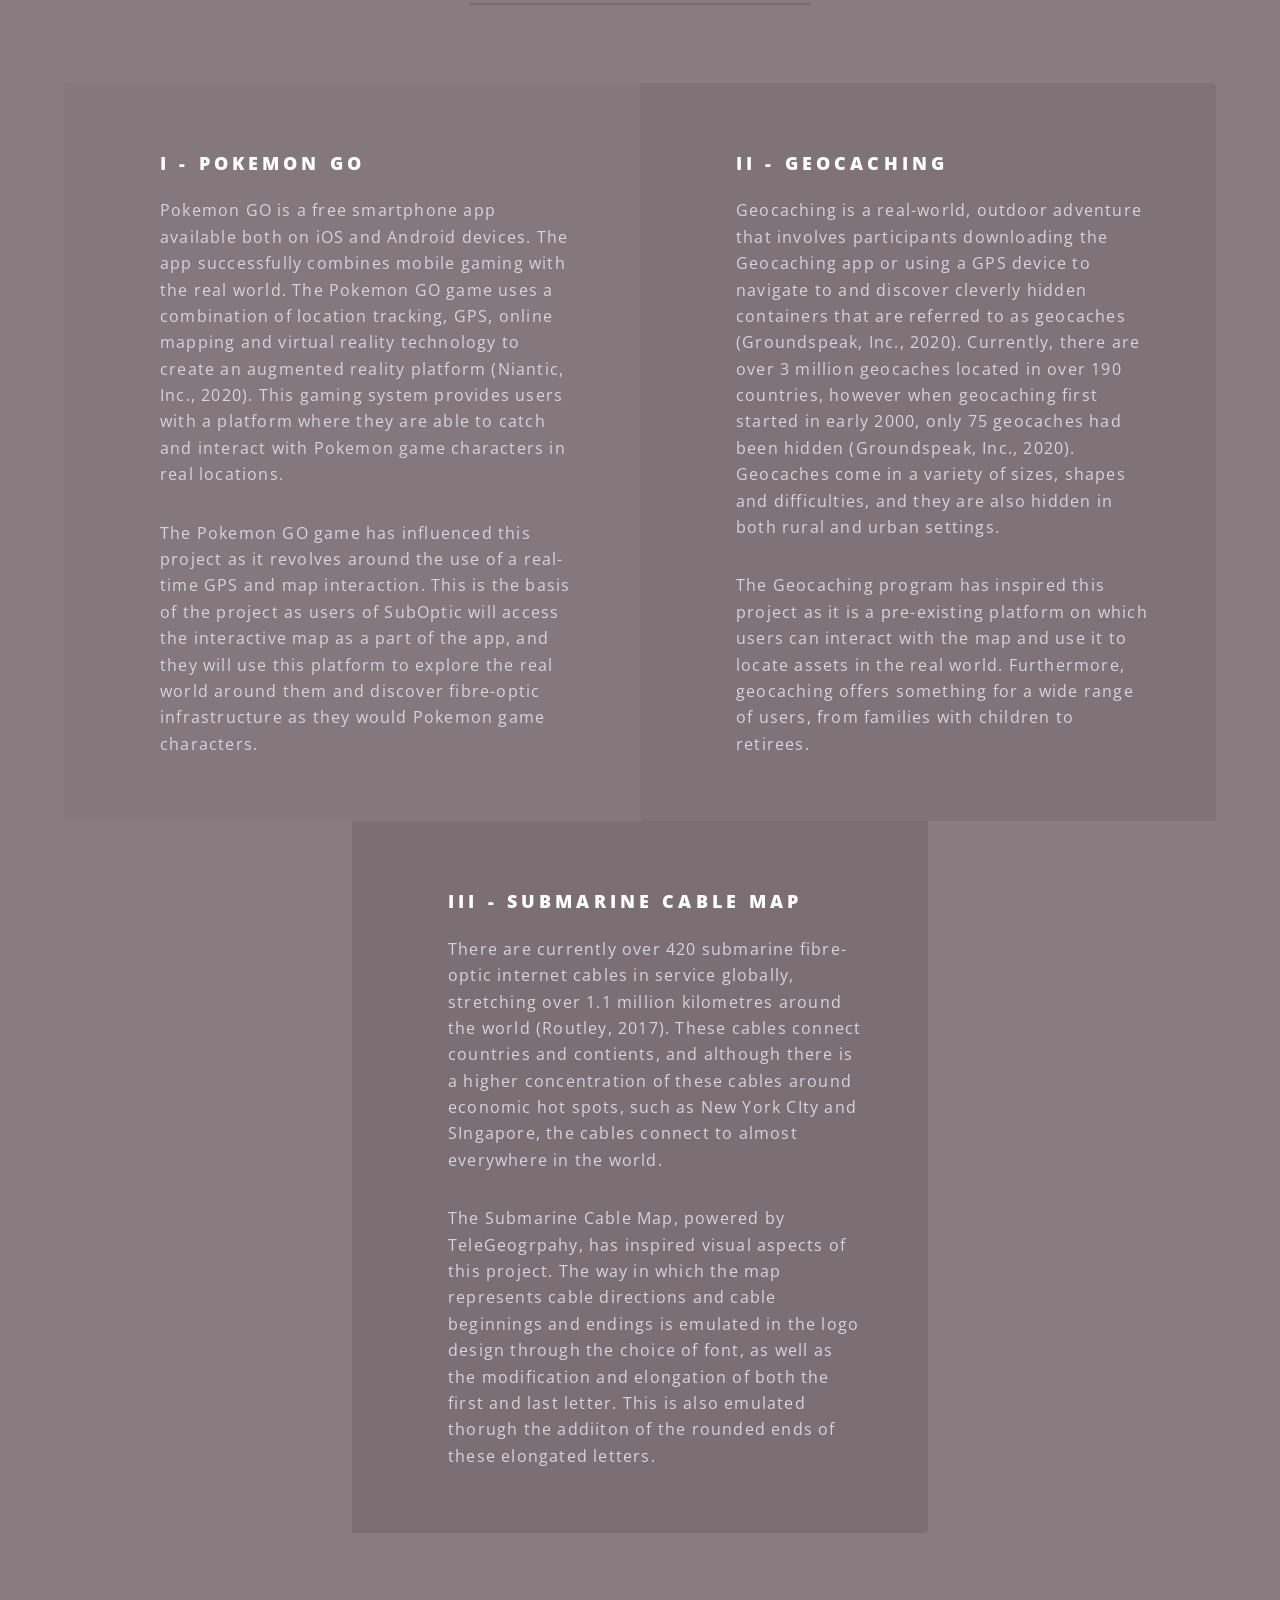
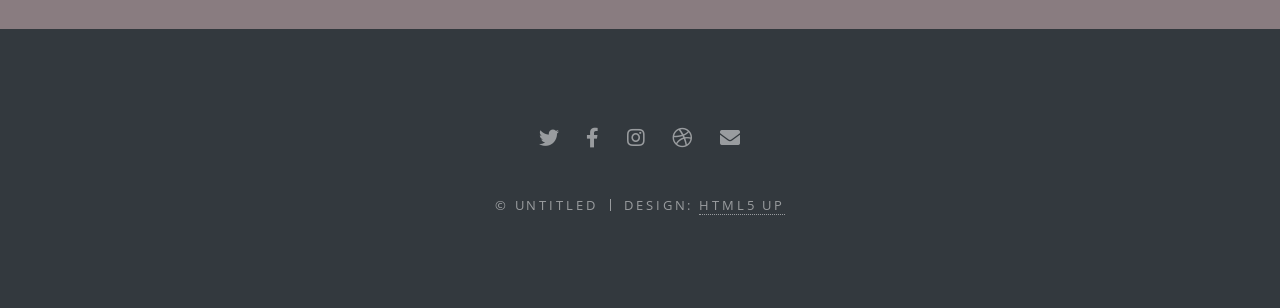
==== commit 056b98d5: "upload" ====
--- a/index.html
+++ b/index.html
@@ -1,285 +1,141 @@
-<!DOCTYPE HTML>
-
-<html>
-
-<head>
-	<meta http-equiv="Content-Type" content="text/html; charset=UTF-8" />
-	<title>Your Website</title>
-	<link rel="stylesheet" type="text/css" href="css/style.css">
-</head>
-
-<body>
-
-
-	<section>
-		<h1 align="center">Internet Infrastructure in Wellington</h1>
-	</section>
-
-	<nav>
-		<a href="#one">CCTV</a>
-		<a href="#two">Cables</a>
-		<a href="#three">Power Lines</a>
-		<a href="four">Antennas and Satellites</a>
-		<a href="five">Manholes</a>
-	</nav>
-
-
-	<header>
-		<section id="one">
-			<h1 align="center">About Networks</h1>
-			<p align="center"> Internet infrastructure is the physical hardware, transmission media, and software used to interconnect cmoputers and users on the Internet.</p>
-
-			<p align="center">This infrastructure is responsible for hosting, storing, processing and serving the informtion that makes up websites, applications, and content.</p>
-		</section>
-	</header>
-
-	<section>
-	</section>
-
-	<header>
-		<section id="two">
-			<h1 align="center">CCTV</h1>
-			<p align="center">Wellington City Council (WCC) operates a network of closed circuit television (CCTV) surveillance cameras in Wellington, known as Camerabase. The surveillance system is monitered by trained staff. </p>
-			
-			<p align="center">Camerabase is a Council-led initiative and is strongly suppoerted through WCC's partnership with WEllington Cdentral Police. </p>
-			
-			<p align="center"> The use of CCTV cameras aims to make Wellington a safe city though activities that target and prevent crime and public disorder, ensure efficient responses from emergency services, and increase public safety. </p>
-			
-			<p align="center"> The collection and monitoring of footage and data is carried out in accordance with the Privacy Act 1993 and WEllington City CCTV Guidelines. </p>
-
-			<p align="center">All cameras are marked with a sign that says "Crime prevention and safety cameras are operating in this area".  </p>
-		</section>
-	</header>
-
-	<section>
-		<div class="g-row">
-			<div class="g-50">
-				<img src="img/cctv1.jpg">
-			</div>
-			<div class="g-50 padded">
-				<h3>Corner of Cuba St and Ghuznee St</h3>
-			</div>
-		</div>
-
-		<div class="g-row">
-			<div class="g-50">
-				<img src="img/cctv2.jpg">
-			</div>
-			<div class="g-50 padded">
-				<h3>Cuba St</h3>
-			</div>
-		</div>
-
-		<div class="g-row">
-			<div class="g-50">
-				<img src="img/cctv3.jpg">
-			</div>
-			<div class="g-50 padded">
-				<h3>Corner of Cuba St and Dixon St</h3>
-			</div>
-		</div>
-
-		<div class="g-row">
-			<div class="g-50">
-				<img src="img/cctv4.jpg">
-			</div>
-			<div class="g-50 padded">
-				<h3>Corner of Cuba St and Ghuznee St</h3>
-			</div>
-		</div>
-	</section>
-
-		<header>
-		<section id="three">
-			<h1 align="center">Cables</h1>
-			<p align="center">Fiber-optica cables are similar to electric cables in assemblu, but instead carry one or more optical fibres made from glass that are used to carry light </p>
-
-			<p align="center">These cables support much of the world's internet, cable television, and phone systems and is being rolled out around New Zealand at an increasing rate. </p>
-
-			<p align="center">There are a number of ways that fiber-optic cables can be installed. These methods include an areal cable, an underground pipe, mounting on a fence or retaining wall, or burying the cable in a grass verge/garden or underneath a driveway or path.</p>
-
-			<p align="center"> </p>
-		</section>
-			</header>
-
-<section>
-		<div class="g-row">
-			<div class="g-50">
-				<img src="img/cable1.jpg">
-			</div>
-			<div class="g-50 padded">
-				<h3>Cuba St</h3>
-			</div>
-		</div>
-
-		<div class="g-row">
-			<div class="g-50">
-				<img src="img/cable2.jpg">
-			</div>
-			<div class="g-50 padded">
-				<h3>Adams Tce</h3>
-			</div>
-		</div>
-
-		<div class="g-row">
-			<div class="g-50">
-				<img src="img/cable3.jpg">
-			</div>
-			<div class="g-50 padded">
-				<h3>Cuba St</h3>
-			</div>
-		</div>
-
-		<div class="g-row">
-			<div class="g-50">
-				<img src="img/cable4.jpg">
-			</div>
-			<div class="g-50 padded">
-				<h3>Manners St</h3>
-			</div>
-		</div>
-	</section>
-
-
-		<header>
-		<section id="four">
-			<h1 align="center">Power lines</h1>
-			<p align="center">Wellington Electricity uses a 33 kV sub-transmission network, with 11 kV high-voltage distribution and 230/400 V low-voltage distribution.</p>
-
-			<p align="center">The network comprises a high percentage of underground cabling, with 66% of the sub-transmission circuits being cabled.</p>
-
-			<p align="center">THe majority of electricity used in Wellington from the national grid and Transpower substations, as well as two landfill gas stations, a gas fired cogeneration facility and a single wind turbine.</p>
-		</section>
-		</header>
-
-
-
-		<section>
-		<div class="g-row">
-			<div class="g-50">
-				<img src="img/power1.jpg">
-			</div>
-			<div class="g-50 padded">
-				<h3>Dixon St</h3>
-			</div>
-		</div>
-
-		<div class="g-row">
-			<div class="g-50">
-				<img src="img/power2.jpg">
-			</div>
-			<div class="g-50 padded">
-				<h3>Adams Tce</h3>
-			</div>
-		</div>
-
-		<div class="g-row">
-			<div class="g-50">
-				<img src="img/power3.jpg">
-			</div>
-			<div class="g-50 padded">
-				<h3>Adams Tce</h3>
-			</div>
-		</div>
-
-		<div class="g-row">
-			<div class="g-50">
-				<img src="img/power4.jpg">
-			</div>
-			<div class="g-50 padded">
-				<h3>Aro St</h3>
-			</div>
-		</div>
-	</section>
-
-
-
-		<header>
-		<section id="five">
-			<h1 align="center">Antennas and Satellites</h1>
-			<p align="center">An antenna is a device used to transmit and/or recieve electromagnetic waves.</p>
-
-			<p align="center">An antenna must be tunes to the same frequency band as the radio system to which it is connected, otherwise rections and/or transmission will be impaired</p>
-
-			<p align="center">The two types of antenna generally used in New Zealand are UHF aerials and satellite dishes.</p>
-
-			<p align="center">One of the most popular uses for these technologies is free to air or subscription television services.</p>
-		</section>
-		</header>
-
-
-				<section>
-		<div class="g-row">
-			<div class="g-50">
-				<img src="img/antenna1.jpg">
-			</div>
-			<div class="g-50 padded">
-				<h3>Ghuznee St</h3>
-			</div>
-		</div>
-
-		<div class="g-row">
-			<div class="g-50">
-				<img src="img/antenna2.jpg">
-			</div>
-			<div class="g-50 padded">
-				<h3>Cuba St</h3>
-			</div>
-		</div>
-
-		<div class="g-row">
-			<div class="g-50">
-				<img src="img/antenna3.jpg">
-			</div>
-			<div class="g-50 padded">
-				<h3>Aro St</h3>
-			</div>
-		</div>
-
-		<div class="g-row">
-			<div class="g-50">
-				<img src="img/antenna4.jpg">
-			</div>
-			<div class="g-50 padded">
-				<h3>Aro St</h3>
-			</div>
-		</div>
-	</section>
-
-
-		<header>
-		<section id="six">
-			<h1 align="center">Manholes</h1>
-			<p align="center">A manhole is an opening to a confined space, such as a shaft, utility vault, or large vessel.</p>
-
-			<p align="center">Manholes are often used as an access point for an underground public utility, allowing inspection, maintenance, and system upgrades.</p>
-
-			<p align="center">These services include access to underground cable networks.</p>
-		</section>
-		</header>
-
-
-						<section>
-		<div class="g-row">
-			<div class="g-50">
-				<img src="img/manhole1.jpg">
-			</div>
-			<div class="g-50 padded">
-				<h3>Aro St</h3>
-			</div>
-		</div>
-
-		<div class="g-row">
-			<div class="g-50">
-				<img src="img/manhole2.jpg">
-			</div>
-			<div class="g-50 padded">
-				<h3>Aro St</h3>
-			</div>
-		</div>
-
-	</section>
-
-</body>
-
-</html>+<!DOCTYPE HTML>
+<!--
+	Spectral by HTML5 UP
+	html5up.net | @ajlkn
+	Free for personal and commercial use under the CCA 3.0 license (html5up.net/license)
+-->
+<html>
+	<head>
+		<title>SubOptic</title>
+		<meta charset="utf-8" />
+		<meta name="viewport" content="width=device-width, initial-scale=1, user-scalable=no" />
+		<link rel="stylesheet" href="assets/css/main.css" />
+		<noscript><link rel="stylesheet" href="assets/css/noscript.css" /></noscript>
+	</head>
+	<body class="landing is-preload">
+
+		<!-- Page Wrapper -->
+			<div id="page-wrapper">
+
+				<!-- Header -->
+					<header id="header" class="alt">
+						<h1><a href="index.html">Spectral</a></h1>
+
+					</header>
+
+				<!-- Banner -->
+					<section id="banner">
+						<div class="inner">
+							<h2>SubOptic</h2>
+							<p>An interactive<br />
+							fibre-optic cable<br />
+							mapping experience</p>
+							<ul class="actions special">
+								<li><a href="#" class="button primary">Launch</a></li>
+							</ul>
+						</div>
+						<a href="#one" class="more scrolly">Learn More</a>
+					</section>
+
+				<!-- One -->
+					<section id="one" class="wrapper style1 special">
+						<div class="inner">
+							<header class="major">
+								<h2>Project Outline</h2>
+								<p>This concept is based around the discovery of relatively unknown physical internet infrastructure, being submarine fibre-optic cables that connect various countries and continents to each other. The aim of this project is to make these internet infrastructure components more accessible and “real” to internet users, in turn creating the opportunity to educate and inform them about this seemingly abstract concept. Another aim for this project is to bring aspects of the internet that are widely perceived as abstract and largely lacking in physical tangible form into the material world. </p>
+
+								<p>This concept will be presented to users using two components. The first is a mobile phone application that utilises GPS function in the context of an interactive map that directs the user towards points where submarine fibre-optic cables used for internet purposes make landfall. The second component is a series of NFC (near-field-communication) tags that are positioned at these locations. When scanned by the user’s smartphone, these tags reveal information regarding the cable, for example its origin, how long it travels, and when it was first installed. </p>
+
+								<p>Many individuals perceive the internet as a system to be intangible, abstract, and in a sense, mysterious in nature. This is especially relevant considering the current shift we can see as internet access makes a significant shift towards wireless networks such as Wi-Fi, and more recently, 5G.</p>
+
+								<p>Inspiration for this project has been collected from a wide variety of sources. Visual inspiration has been drawn from the physical composition of a fibre-optic cable itself, and pre-existing maps that show the global fibre-optic cable network. Inspiration for the concept behind the project has also been gathered from these aforementioned pre-existing maps, as well as existing GPS programs and games such as Pokemon GO, and geocaching platforms.</p>
+
+
+							</header>
+						</div>
+					</section>
+
+				<!-- Two -->
+					<section id="two" class="wrapper alt style2">
+						<section class="spotlight">
+							<div class="image"><img src="images/logo.jpg" alt="" /></div><div class="content">
+								<h2>Logo</h2>
+								<p>The SubOptic logo is comprised of elements that are designed to mimic the visual appearance of fibre-optic cable components.</p>
+
+									<p>The “O” in the logo is representative of a cross-section of a fibre-optic cable itself, with the various layers being the core, cladding, buffer, and jacket. Each of these different layers is represented by a different colour in the shape.</p>
+
+									<p>The elongated first and last letters of the text are designed to mimic the lines that represent that location of the fibre-optic cables on submarine cable maps that show the location of underwater fibre-optic cables globally. </p>
+							</div>
+						</section>
+						<section class="spotlight">
+							<div class="image"><img src="images/typog.jpg" alt="" /></div><div class="content">
+								<h2>Typography</h2>
+								<p>The font selection is intended to emulate a sense of modernity and technology.</p>
+
+							</div>
+						</section>
+						<section class="spotlight">
+							<div class="image"><img src="images/comp.jpg" alt="" /></div><div class="content">
+								<h2>Project components</h2>
+								<p>AThere are two additional project components aside from the branding elements such as logo design and typography specifications. These are the NFC (near-field-communication) tag, and the mobile device app icon. The app functions as the platform on which the user can view the map and explore the various locations of where the submarine fibre-optic cables make landfall. The NFC tags are found at these locations. SubOptic app users discover the position of these tags through use of the map inside the app. When the tags are scanned, information regarding the cable is revealed to the user. This information can include data such as the origin and length of the cable, as well as the date that it was installed. </p>
+							</div>
+						</section>
+					</section>
+
+				<!-- Three -->
+					<section id="three" class="wrapper style3 special">
+						<div class="inner">
+							<header class="major">
+								<h2>Project Inspiration</h2>
+							</header>
+							<ul class="features">
+								<li class="">
+									<h3>I - Pokemon GO</h3>
+									<p>Pokemon GO is a free smartphone app available both on iOS and Android devices. The app successfully combines mobile gaming with the real world. The Pokemon GO game uses a combination of location tracking, GPS, online mapping and virtual reality technology to create an augmented reality platform (Niantic, Inc., 2020). This gaming system provides users with a platform where they are able to catch and interact with Pokemon game characters in real locations.
+									</p>
+									<p>The Pokemon GO game has influenced this project as it revolves around the use of a real-time GPS and map interaction. This is the basis of the project as users of SubOptic will access the interactive map as a part of the app, and they will use this platform to explore the real world around them and discover fibre-optic infrastructure as they would Pokemon game characters.</p>
+
+								</li>
+								<li class="">
+									<h3>II - Geocaching</h3>
+									<p>Geocaching is a real-world, outdoor adventure that involves participants downloading the Geocaching app or using a GPS device to navigate to and discover cleverly hidden containers that are referred to as geocaches (Groundspeak, Inc., 2020). Currently, there are over 3 million geocaches located in over 190 countries, however when geocaching first started in early 2000, only 75 geocaches had been hidden (Groundspeak, Inc., 2020). Geocaches come in a variety of sizes, shapes and difficulties, and they are also hidden in both rural and urban settings.</p>
+									<p>The Geocaching program has inspired this project as it is a pre-existing platform on which users can interact with the map and use it to locate assets in the real world. Furthermore, geocaching offers something for a wide range of users, from families with children to retirees.</p>
+								</li>
+								<li class="">
+									<h3>III - Submarine Cable Map</h3>
+									<p>There are currently over 420 submarine fibre-optic internet cables in service globally, stretching over 1.1 million kilometres around the world (Routley, 2017). These cables connect countries and contients, and although there is a higher concentration of these cables around economic hot spots, such as New York CIty and SIngapore, the cables connect to almost everywhere in the world. </p>
+									<p>The Submarine Cable Map, powered by TeleGeogrpahy, has inspired visual aspects of this project. The way in which the map represents cable directions and cable beginnings and endings is emulated in the logo design through the choice of font, as well as the modification and elongation of both the first and last letter. This is also emulated thorugh the addiiton of the rounded ends of these elongated letters.</p>
+								</li>
+							</ul>
+						</div>
+					</section>
+
+
+
+				<!-- Footer -->
+					<footer id="footer">
+						<ul class="icons">
+							<li><a href="#" class="icon brands fa-twitter"><span class="label">Twitter</span></a></li>
+							<li><a href="#" class="icon brands fa-facebook-f"><span class="label">Facebook</span></a></li>
+							<li><a href="#" class="icon brands fa-instagram"><span class="label">Instagram</span></a></li>
+							<li><a href="#" class="icon brands fa-dribbble"><span class="label">Dribbble</span></a></li>
+							<li><a href="#" class="icon solid fa-envelope"><span class="label">Email</span></a></li>
+						</ul>
+						<ul class="copyright">
+							<li>&copy; Untitled</li><li>Design: <a href="http://html5up.net">HTML5 UP</a></li>
+						</ul>
+					</footer>
+
+			</div>
+
+		<!-- Scripts -->
+			<script src="assets/js/jquery.min.js"></script>
+			<script src="assets/js/jquery.scrollex.min.js"></script>
+			<script src="assets/js/jquery.scrolly.min.js"></script>
+			<script src="assets/js/browser.min.js"></script>
+			<script src="assets/js/breakpoints.min.js"></script>
+			<script src="assets/js/util.js"></script>
+			<script src="assets/js/main.js"></script>
+
+	</body>
+</html>
--- a/assets/css/main.css
+++ b/assets/css/main.css
@@ -0,0 +1,3999 @@
+@import url(fontawesome-all.min.css);
+@import url("https://fonts.googleapis.com/css?family=Open+Sans:400,400italic,600,600italic,800,800italic");
+
+/*
+	Spectral by HTML5 UP
+	html5up.net | @ajlkn
+	Free for personal and commercial use under the CCA 3.0 license (html5up.net/license)
+*/
+
+html, body, div, span, applet, object,
+iframe, h1, h2, h3, h4, h5, h6, p, blockquote,
+pre, a, abbr, acronym, address, big, cite,
+code, del, dfn, em, img, ins, kbd, q, s, samp,
+small, strike, strong, sub, sup, tt, var, b,
+u, i, center, dl, dt, dd, ol, ul, li, fieldset,
+form, label, legend, table, caption, tbody,
+tfoot, thead, tr, th, td, article, aside,
+canvas, details, embed, figure, figcaption,
+footer, header, hgroup, menu, nav, output, ruby,
+section, summary, time, mark, audio, video {
+	margin: 0;
+	padding: 0;
+	border: 0;
+	font-size: 100%;
+	font: inherit;
+	vertical-align: baseline;}
+
+article, aside, details, figcaption, figure,
+footer, header, hgroup, menu, nav, section {
+	display: block;}
+
+body {
+	line-height: 1;
+}
+
+ol, ul {
+	list-style: none;
+}
+
+blockquote, q {
+	quotes: none;
+}
+
+	blockquote:before, blockquote:after, q:before, q:after {
+		content: '';
+		content: none;
+	}
+
+table {
+	border-collapse: collapse;
+	border-spacing: 0;
+}
+
+body {
+	-webkit-text-size-adjust: none;
+}
+
+mark {
+	background-color: #eaeaec;
+	color: inherit;
+}
+
+input::-moz-focus-inner {
+	border: 0;
+	padding: 0;
+}
+
+input, select, textarea {
+	-moz-appearance: none;
+	-webkit-appearance: none;
+	-ms-appearance: none;
+	appearance: none;
+}
+
+/* Basic */
+
+	@-ms-viewport {
+		width: device-width;
+	}
+
+	html {
+		box-sizing: border-box;
+	}
+
+	*, *:before, *:after {
+		box-sizing: inherit;
+	}
+
+	body {
+		background: ##000000;
+	}
+
+		body.is-preload *, body.is-preload *:before, body.is-preload *:after {
+			-moz-animation: none !important;
+			-webkit-animation: none !important;
+			-ms-animation: none !important;
+			animation: none !important;
+			-moz-transition: none !important;
+			-webkit-transition: none !important;
+			-ms-transition: none !important;
+			transition: none !important;
+		}
+
+	body, input, select, textarea {
+		color: #eaeaec;
+		font-family: "Open Sans", Helvetica, sans-serif;
+		font-size: 15pt;
+		font-weight: 400;
+		letter-spacing: 0.075em;
+		line-height: 1.65em;
+	}
+
+		@media screen and (max-width: 1680px) {
+
+			body, input, select, textarea {
+				font-size: 13pt;
+			}
+
+		}
+
+		@media screen and (max-width: 1280px) {
+
+			body, input, select, textarea {
+				font-size: 12pt;
+			}
+
+		}
+
+		@media screen and (max-width: 736px) {
+
+			body, input, select, textarea {
+				font-size: 11pt;
+				letter-spacing: 0.0375em;
+			}
+
+		}
+
+	a {
+		-moz-transition: color 0.2s ease, border-bottom-color 0.2s ease;
+		-webkit-transition: color 0.2s ease, border-bottom-color 0.2s ease;
+		-ms-transition: color 0.2s ease, border-bottom-color 0.2s ease;
+		transition: color 0.2s ease, border-bottom-color 0.2s ease;
+		border-bottom: dotted 1px;
+		color: inherit;
+		text-decoration: none;
+	}
+
+		a:hover {
+			border-bottom-color: #eaeaec;
+		}
+
+	strong, b {
+		color: #fff;
+		font-weight: 600;
+	}
+
+	em, i {
+		font-style: italic;
+	}
+
+	p {
+		margin: 0 0 2em 0;
+	}
+
+	h1, h2, h3, h4, h5, h6 {
+		color: #eaeaec;
+		font-weight: 800;
+		letter-spacing: 0.225em;
+		line-height: 1em;
+		margin: 0 0 1em 0;
+		text-transform: uppercase;
+	}
+
+		h1 a, h2 a, h3 a, h4 a, h5 a, h6 a {
+			color: inherit;
+			text-decoration: none;
+		}
+
+	h2 {
+		font-size: 1.35em;
+		line-height: 1.75em;
+	}
+
+		@media screen and (max-width: 736px) {
+
+			h2 {
+				font-size: 1.1em;
+				line-height: 1.65em;
+			}
+
+		}
+
+	h3 {
+		font-size: 1.15em;
+		line-height: 1.75em;
+	}
+
+		@media screen and (max-width: 736px) {
+
+			h3 {
+				font-size: 1em;
+				line-height: 1.65em;
+			}
+
+		}
+
+	h4 {
+		font-size: 1em;
+		line-height: 1.5em;
+	}
+
+	h5 {
+		font-size: 0.8em;
+		line-height: 1.5em;
+	}
+
+	h6 {
+		font-size: 0.7em;
+		line-height: 1.5em;
+	}
+
+	sub {
+		font-size: 0.8em;
+		position: relative;
+		top: 0.5em;
+	}
+
+	sup {
+		font-size: 0.8em;
+		position: relative;
+		top: -0.5em;
+	}
+
+	hr {
+		border: 0;
+		border-bottom: solid 2px #fff;
+		margin: 3em 0;
+	}
+
+		hr.major {
+			margin: 4.5em 0;
+		}
+
+	blockquote {
+		border-left: solid 4px #fff;
+		font-style: italic;
+		margin: 0 0 2em 0;
+		padding: 0.5em 0 0.5em 2em;
+	}
+
+	code {
+		background: rgba(144, 144, 144, 0.25);
+		border-radius: 3px;
+		font-family: "Courier New", monospace;
+		font-size: 0.9em;
+		letter-spacing: 0;
+		margin: 0 0.25em;
+		padding: 0.25em 0.65em;
+	}
+
+	pre {
+		-webkit-overflow-scrolling: touch;
+		font-family: "Courier New", monospace;
+		font-size: 0.9em;
+		margin: 0 0 2em 0;
+	}
+
+		pre code {
+			display: block;
+			line-height: 1.75em;
+			padding: 1em 1.5em;
+			overflow-x: auto;
+		}
+
+	.align-left {
+		text-align: left;
+	}
+
+	.align-center {
+		text-align: center;
+	}
+
+	.align-right {
+		text-align: right;
+	}
+
+/* Row */
+
+	.row {
+		display: flex;
+		flex-wrap: wrap;
+		box-sizing: border-box;
+		align-items: stretch;
+	}
+
+		.row > * {
+			box-sizing: border-box;
+		}
+
+		.row.gtr-uniform > * > :last-child {
+			margin-bottom: 0;
+		}
+
+		.row.aln-left {
+			justify-content: flex-start;
+		}
+
+		.row.aln-center {
+			justify-content: center;
+		}
+
+		.row.aln-right {
+			justify-content: flex-end;
+		}
+
+		.row.aln-top {
+			align-items: flex-start;
+		}
+
+		.row.aln-middle {
+			align-items: center;
+		}
+
+		.row.aln-bottom {
+			align-items: flex-end;
+		}
+
+		.row > .imp {
+			order: -1;
+		}
+
+		.row > .col-1 {
+			width: 8.33333%;
+		}
+
+		.row > .off-1 {
+			margin-left: 8.33333%;
+		}
+
+		.row > .col-2 {
+			width: 16.66667%;
+		}
+
+		.row > .off-2 {
+			margin-left: 16.66667%;
+		}
+
+		.row > .col-3 {
+			width: 25%;
+		}
+
+		.row > .off-3 {
+			margin-left: 25%;
+		}
+
+		.row > .col-4 {
+			width: 33.33333%;
+		}
+
+		.row > .off-4 {
+			margin-left: 33.33333%;
+		}
+
+		.row > .col-5 {
+			width: 41.66667%;
+		}
+
+		.row > .off-5 {
+			margin-left: 41.66667%;
+		}
+
+		.row > .col-6 {
+			width: 50%;
+		}
+
+		.row > .off-6 {
+			margin-left: 50%;
+		}
+
+		.row > .col-7 {
+			width: 58.33333%;
+		}
+
+		.row > .off-7 {
+			margin-left: 58.33333%;
+		}
+
+		.row > .col-8 {
+			width: 66.66667%;
+		}
+
+		.row > .off-8 {
+			margin-left: 66.66667%;
+		}
+
+		.row > .col-9 {
+			width: 75%;
+		}
+
+		.row > .off-9 {
+			margin-left: 75%;
+		}
+
+		.row > .col-10 {
+			width: 83.33333%;
+		}
+
+		.row > .off-10 {
+			margin-left: 83.33333%;
+		}
+
+		.row > .col-11 {
+			width: 91.66667%;
+		}
+
+		.row > .off-11 {
+			margin-left: 91.66667%;
+		}
+
+		.row > .col-12 {
+			width: 100%;
+		}
+
+		.row > .off-12 {
+			margin-left: 100%;
+		}
+
+		.row.gtr-0 {
+			margin-top: 0;
+			margin-left: 0em;
+		}
+
+			.row.gtr-0 > * {
+				padding: 0 0 0 0em;
+			}
+
+			.row.gtr-0.gtr-uniform {
+				margin-top: 0em;
+			}
+
+				.row.gtr-0.gtr-uniform > * {
+					padding-top: 0em;
+				}
+
+		.row.gtr-25 {
+			margin-top: 0;
+			margin-left: -0.375em;
+		}
+
+			.row.gtr-25 > * {
+				padding: 0 0 0 0.375em;
+			}
+
+			.row.gtr-25.gtr-uniform {
+				margin-top: -0.375em;
+			}
+
+				.row.gtr-25.gtr-uniform > * {
+					padding-top: 0.375em;
+				}
+
+		.row.gtr-50 {
+			margin-top: 0;
+			margin-left: -0.75em;
+		}
+
+			.row.gtr-50 > * {
+				padding: 0 0 0 0.75em;
+			}
+
+			.row.gtr-50.gtr-uniform {
+				margin-top: -0.75em;
+			}
+
+				.row.gtr-50.gtr-uniform > * {
+					padding-top: 0.75em;
+				}
+
+		.row {
+			margin-top: 0;
+			margin-left: -1.5em;
+		}
+
+			.row > * {
+				padding: 0 0 0 1.5em;
+			}
+
+			.row.gtr-uniform {
+				margin-top: -1.5em;
+			}
+
+				.row.gtr-uniform > * {
+					padding-top: 1.5em;
+				}
+
+		.row.gtr-150 {
+			margin-top: 0;
+			margin-left: -2.25em;
+		}
+
+			.row.gtr-150 > * {
+				padding: 0 0 0 2.25em;
+			}
+
+			.row.gtr-150.gtr-uniform {
+				margin-top: -2.25em;
+			}
+
+				.row.gtr-150.gtr-uniform > * {
+					padding-top: 2.25em;
+				}
+
+		.row.gtr-200 {
+			margin-top: 0;
+			margin-left: -3em;
+		}
+
+			.row.gtr-200 > * {
+				padding: 0 0 0 3em;
+			}
+
+			.row.gtr-200.gtr-uniform {
+				margin-top: -3em;
+			}
+
+				.row.gtr-200.gtr-uniform > * {
+					padding-top: 3em;
+				}
+
+		@media screen and (max-width: 1680px) {
+
+			.row {
+				display: flex;
+				flex-wrap: wrap;
+				box-sizing: border-box;
+				align-items: stretch;
+			}
+
+				.row > * {
+					box-sizing: border-box;
+				}
+
+				.row.gtr-uniform > * > :last-child {
+					margin-bottom: 0;
+				}
+
+				.row.aln-left {
+					justify-content: flex-start;
+				}
+
+				.row.aln-center {
+					justify-content: center;
+				}
+
+				.row.aln-right {
+					justify-content: flex-end;
+				}
+
+				.row.aln-top {
+					align-items: flex-start;
+				}
+
+				.row.aln-middle {
+					align-items: center;
+				}
+
+				.row.aln-bottom {
+					align-items: flex-end;
+				}
+
+				.row > .imp-xlarge {
+					order: -1;
+				}
+
+				.row > .col-1-xlarge {
+					width: 8.33333%;
+				}
+
+				.row > .off-1-xlarge {
+					margin-left: 8.33333%;
+				}
+
+				.row > .col-2-xlarge {
+					width: 16.66667%;
+				}
+
+				.row > .off-2-xlarge {
+					margin-left: 16.66667%;
+				}
+
+				.row > .col-3-xlarge {
+					width: 25%;
+				}
+
+				.row > .off-3-xlarge {
+					margin-left: 25%;
+				}
+
+				.row > .col-4-xlarge {
+					width: 33.33333%;
+				}
+
+				.row > .off-4-xlarge {
+					margin-left: 33.33333%;
+				}
+
+				.row > .col-5-xlarge {
+					width: 41.66667%;
+				}
+
+				.row > .off-5-xlarge {
+					margin-left: 41.66667%;
+				}
+
+				.row > .col-6-xlarge {
+					width: 50%;
+				}
+
+				.row > .off-6-xlarge {
+					margin-left: 50%;
+				}
+
+				.row > .col-7-xlarge {
+					width: 58.33333%;
+				}
+
+				.row > .off-7-xlarge {
+					margin-left: 58.33333%;
+				}
+
+				.row > .col-8-xlarge {
+					width: 66.66667%;
+				}
+
+				.row > .off-8-xlarge {
+					margin-left: 66.66667%;
+				}
+
+				.row > .col-9-xlarge {
+					width: 75%;
+				}
+
+				.row > .off-9-xlarge {
+					margin-left: 75%;
+				}
+
+				.row > .col-10-xlarge {
+					width: 83.33333%;
+				}
+
+				.row > .off-10-xlarge {
+					margin-left: 83.33333%;
+				}
+
+				.row > .col-11-xlarge {
+					width: 91.66667%;
+				}
+
+				.row > .off-11-xlarge {
+					margin-left: 91.66667%;
+				}
+
+				.row > .col-12-xlarge {
+					width: 100%;
+				}
+
+				.row > .off-12-xlarge {
+					margin-left: 100%;
+				}
+
+				.row.gtr-0 {
+					margin-top: 0;
+					margin-left: 0em;
+				}
+
+					.row.gtr-0 > * {
+						padding: 0 0 0 0em;
+					}
+
+					.row.gtr-0.gtr-uniform {
+						margin-top: 0em;
+					}
+
+						.row.gtr-0.gtr-uniform > * {
+							padding-top: 0em;
+						}
+
+				.row.gtr-25 {
+					margin-top: 0;
+					margin-left: -0.375em;
+				}
+
+					.row.gtr-25 > * {
+						padding: 0 0 0 0.375em;
+					}
+
+					.row.gtr-25.gtr-uniform {
+						margin-top: -0.375em;
+					}
+
+						.row.gtr-25.gtr-uniform > * {
+							padding-top: 0.375em;
+						}
+
+				.row.gtr-50 {
+					margin-top: 0;
+					margin-left: -0.75em;
+				}
+
+					.row.gtr-50 > * {
+						padding: 0 0 0 0.75em;
+					}
+
+					.row.gtr-50.gtr-uniform {
+						margin-top: -0.75em;
+					}
+
+						.row.gtr-50.gtr-uniform > * {
+							padding-top: 0.75em;
+						}
+
+				.row {
+					margin-top: 0;
+					margin-left: -1.5em;
+				}
+
+					.row > * {
+						padding: 0 0 0 1.5em;
+					}
+
+					.row.gtr-uniform {
+						margin-top: -1.5em;
+					}
+
+						.row.gtr-uniform > * {
+							padding-top: 1.5em;
+						}
+
+				.row.gtr-150 {
+					margin-top: 0;
+					margin-left: -2.25em;
+				}
+
+					.row.gtr-150 > * {
+						padding: 0 0 0 2.25em;
+					}
+
+					.row.gtr-150.gtr-uniform {
+						margin-top: -2.25em;
+					}
+
+						.row.gtr-150.gtr-uniform > * {
+							padding-top: 2.25em;
+						}
+
+				.row.gtr-200 {
+					margin-top: 0;
+					margin-left: -3em;
+				}
+
+					.row.gtr-200 > * {
+						padding: 0 0 0 3em;
+					}
+
+					.row.gtr-200.gtr-uniform {
+						margin-top: -3em;
+					}
+
+						.row.gtr-200.gtr-uniform > * {
+							padding-top: 3em;
+						}
+
+		}
+
+		@media screen and (max-width: 1280px) {
+
+			.row {
+				display: flex;
+				flex-wrap: wrap;
+				box-sizing: border-box;
+				align-items: stretch;
+			}
+
+				.row > * {
+					box-sizing: border-box;
+				}
+
+				.row.gtr-uniform > * > :last-child {
+					margin-bottom: 0;
+				}
+
+				.row.aln-left {
+					justify-content: flex-start;
+				}
+
+				.row.aln-center {
+					justify-content: center;
+				}
+
+				.row.aln-right {
+					justify-content: flex-end;
+				}
+
+				.row.aln-top {
+					align-items: flex-start;
+				}
+
+				.row.aln-middle {
+					align-items: center;
+				}
+
+				.row.aln-bottom {
+					align-items: flex-end;
+				}
+
+				.row > .imp-large {
+					order: -1;
+				}
+
+				.row > .col-1-large {
+					width: 8.33333%;
+				}
+
+				.row > .off-1-large {
+					margin-left: 8.33333%;
+				}
+
+				.row > .col-2-large {
+					width: 16.66667%;
+				}
+
+				.row > .off-2-large {
+					margin-left: 16.66667%;
+				}
+
+				.row > .col-3-large {
+					width: 25%;
+				}
+
+				.row > .off-3-large {
+					margin-left: 25%;
+				}
+
+				.row > .col-4-large {
+					width: 33.33333%;
+				}
+
+				.row > .off-4-large {
+					margin-left: 33.33333%;
+				}
+
+				.row > .col-5-large {
+					width: 41.66667%;
+				}
+
+				.row > .off-5-large {
+					margin-left: 41.66667%;
+				}
+
+				.row > .col-6-large {
+					width: 50%;
+				}
+
+				.row > .off-6-large {
+					margin-left: 50%;
+				}
+
+				.row > .col-7-large {
+					width: 58.33333%;
+				}
+
+				.row > .off-7-large {
+					margin-left: 58.33333%;
+				}
+
+				.row > .col-8-large {
+					width: 66.66667%;
+				}
+
+				.row > .off-8-large {
+					margin-left: 66.66667%;
+				}
+
+				.row > .col-9-large {
+					width: 75%;
+				}
+
+				.row > .off-9-large {
+					margin-left: 75%;
+				}
+
+				.row > .col-10-large {
+					width: 83.33333%;
+				}
+
+				.row > .off-10-large {
+					margin-left: 83.33333%;
+				}
+
+				.row > .col-11-large {
+					width: 91.66667%;
+				}
+
+				.row > .off-11-large {
+					margin-left: 91.66667%;
+				}
+
+				.row > .col-12-large {
+					width: 100%;
+				}
+
+				.row > .off-12-large {
+					margin-left: 100%;
+				}
+
+				.row.gtr-0 {
+					margin-top: 0;
+					margin-left: 0em;
+				}
+
+					.row.gtr-0 > * {
+						padding: 0 0 0 0em;
+					}
+
+					.row.gtr-0.gtr-uniform {
+						margin-top: 0em;
+					}
+
+						.row.gtr-0.gtr-uniform > * {
+							padding-top: 0em;
+						}
+
+				.row.gtr-25 {
+					margin-top: 0;
+					margin-left: -0.375em;
+				}
+
+					.row.gtr-25 > * {
+						padding: 0 0 0 0.375em;
+					}
+
+					.row.gtr-25.gtr-uniform {
+						margin-top: -0.375em;
+					}
+
+						.row.gtr-25.gtr-uniform > * {
+							padding-top: 0.375em;
+						}
+
+				.row.gtr-50 {
+					margin-top: 0;
+					margin-left: -0.75em;
+				}
+
+					.row.gtr-50 > * {
+						padding: 0 0 0 0.75em;
+					}
+
+					.row.gtr-50.gtr-uniform {
+						margin-top: -0.75em;
+					}
+
+						.row.gtr-50.gtr-uniform > * {
+							padding-top: 0.75em;
+						}
+
+				.row {
+					margin-top: 0;
+					margin-left: -1.5em;
+				}
+
+					.row > * {
+						padding: 0 0 0 1.5em;
+					}
+
+					.row.gtr-uniform {
+						margin-top: -1.5em;
+					}
+
+						.row.gtr-uniform > * {
+							padding-top: 1.5em;
+						}
+
+				.row.gtr-150 {
+					margin-top: 0;
+					margin-left: -2.25em;
+				}
+
+					.row.gtr-150 > * {
+						padding: 0 0 0 2.25em;
+					}
+
+					.row.gtr-150.gtr-uniform {
+						margin-top: -2.25em;
+					}
+
+						.row.gtr-150.gtr-uniform > * {
+							padding-top: 2.25em;
+						}
+
+				.row.gtr-200 {
+					margin-top: 0;
+					margin-left: -3em;
+				}
+
+					.row.gtr-200 > * {
+						padding: 0 0 0 3em;
+					}
+
+					.row.gtr-200.gtr-uniform {
+						margin-top: -3em;
+					}
+
+						.row.gtr-200.gtr-uniform > * {
+							padding-top: 3em;
+						}
+
+		}
+
+		@media screen and (max-width: 980px) {
+
+			.row {
+				display: flex;
+				flex-wrap: wrap;
+				box-sizing: border-box;
+				align-items: stretch;
+			}
+
+				.row > * {
+					box-sizing: border-box;
+				}
+
+				.row.gtr-uniform > * > :last-child {
+					margin-bottom: 0;
+				}
+
+				.row.aln-left {
+					justify-content: flex-start;
+				}
+
+				.row.aln-center {
+					justify-content: center;
+				}
+
+				.row.aln-right {
+					justify-content: flex-end;
+				}
+
+				.row.aln-top {
+					align-items: flex-start;
+				}
+
+				.row.aln-middle {
+					align-items: center;
+				}
+
+				.row.aln-bottom {
+					align-items: flex-end;
+				}
+
+				.row > .imp-medium {
+					order: -1;
+				}
+
+				.row > .col-1-medium {
+					width: 8.33333%;
+				}
+
+				.row > .off-1-medium {
+					margin-left: 8.33333%;
+				}
+
+				.row > .col-2-medium {
+					width: 16.66667%;
+				}
+
+				.row > .off-2-medium {
+					margin-left: 16.66667%;
+				}
+
+				.row > .col-3-medium {
+					width: 25%;
+				}
+
+				.row > .off-3-medium {
+					margin-left: 25%;
+				}
+
+				.row > .col-4-medium {
+					width: 33.33333%;
+				}
+
+				.row > .off-4-medium {
+					margin-left: 33.33333%;
+				}
+
+				.row > .col-5-medium {
+					width: 41.66667%;
+				}
+
+				.row > .off-5-medium {
+					margin-left: 41.66667%;
+				}
+
+				.row > .col-6-medium {
+					width: 50%;
+				}
+
+				.row > .off-6-medium {
+					margin-left: 50%;
+				}
+
+				.row > .col-7-medium {
+					width: 58.33333%;
+				}
+
+				.row > .off-7-medium {
+					margin-left: 58.33333%;
+				}
+
+				.row > .col-8-medium {
+					width: 66.66667%;
+				}
+
+				.row > .off-8-medium {
+					margin-left: 66.66667%;
+				}
+
+				.row > .col-9-medium {
+					width: 75%;
+				}
+
+				.row > .off-9-medium {
+					margin-left: 75%;
+				}
+
+				.row > .col-10-medium {
+					width: 83.33333%;
+				}
+
+				.row > .off-10-medium {
+					margin-left: 83.33333%;
+				}
+
+				.row > .col-11-medium {
+					width: 91.66667%;
+				}
+
+				.row > .off-11-medium {
+					margin-left: 91.66667%;
+				}
+
+				.row > .col-12-medium {
+					width: 100%;
+				}
+
+				.row > .off-12-medium {
+					margin-left: 100%;
+				}
+
+				.row.gtr-0 {
+					margin-top: 0;
+					margin-left: 0em;
+				}
+
+					.row.gtr-0 > * {
+						padding: 0 0 0 0em;
+					}
+
+					.row.gtr-0.gtr-uniform {
+						margin-top: 0em;
+					}
+
+						.row.gtr-0.gtr-uniform > * {
+							padding-top: 0em;
+						}
+
+				.row.gtr-25 {
+					margin-top: 0;
+					margin-left: -0.375em;
+				}
+
+					.row.gtr-25 > * {
+						padding: 0 0 0 0.375em;
+					}
+
+					.row.gtr-25.gtr-uniform {
+						margin-top: -0.375em;
+					}
+
+						.row.gtr-25.gtr-uniform > * {
+							padding-top: 0.375em;
+						}
+
+				.row.gtr-50 {
+					margin-top: 0;
+					margin-left: -0.75em;
+				}
+
+					.row.gtr-50 > * {
+						padding: 0 0 0 0.75em;
+					}
+
+					.row.gtr-50.gtr-uniform {
+						margin-top: -0.75em;
+					}
+
+						.row.gtr-50.gtr-uniform > * {
+							padding-top: 0.75em;
+						}
+
+				.row {
+					margin-top: 0;
+					margin-left: -1.5em;
+				}
+
+					.row > * {
+						padding: 0 0 0 1.5em;
+					}
+
+					.row.gtr-uniform {
+						margin-top: -1.5em;
+					}
+
+						.row.gtr-uniform > * {
+							padding-top: 1.5em;
+						}
+
+				.row.gtr-150 {
+					margin-top: 0;
+					margin-left: -2.25em;
+				}
+
+					.row.gtr-150 > * {
+						padding: 0 0 0 2.25em;
+					}
+
+					.row.gtr-150.gtr-uniform {
+						margin-top: -2.25em;
+					}
+
+						.row.gtr-150.gtr-uniform > * {
+							padding-top: 2.25em;
+						}
+
+				.row.gtr-200 {
+					margin-top: 0;
+					margin-left: -3em;
+				}
+
+					.row.gtr-200 > * {
+						padding: 0 0 0 3em;
+					}
+
+					.row.gtr-200.gtr-uniform {
+						margin-top: -3em;
+					}
+
+						.row.gtr-200.gtr-uniform > * {
+							padding-top: 3em;
+						}
+
+		}
+
+		@media screen and (max-width: 736px) {
+
+			.row {
+				display: flex;
+				flex-wrap: wrap;
+				box-sizing: border-box;
+				align-items: stretch;
+			}
+
+				.row > * {
+					box-sizing: border-box;
+				}
+
+				.row.gtr-uniform > * > :last-child {
+					margin-bottom: 0;
+				}
+
+				.row.aln-left {
+					justify-content: flex-start;
+				}
+
+				.row.aln-center {
+					justify-content: center;
+				}
+
+				.row.aln-right {
+					justify-content: flex-end;
+				}
+
+				.row.aln-top {
+					align-items: flex-start;
+				}
+
+				.row.aln-middle {
+					align-items: center;
+				}
+
+				.row.aln-bottom {
+					align-items: flex-end;
+				}
+
+				.row > .imp-small {
+					order: -1;
+				}
+
+				.row > .col-1-small {
+					width: 8.33333%;
+				}
+
+				.row > .off-1-small {
+					margin-left: 8.33333%;
+				}
+
+				.row > .col-2-small {
+					width: 16.66667%;
+				}
+
+				.row > .off-2-small {
+					margin-left: 16.66667%;
+				}
+
+				.row > .col-3-small {
+					width: 25%;
+				}
+
+				.row > .off-3-small {
+					margin-left: 25%;
+				}
+
+				.row > .col-4-small {
+					width: 33.33333%;
+				}
+
+				.row > .off-4-small {
+					margin-left: 33.33333%;
+				}
+
+				.row > .col-5-small {
+					width: 41.66667%;
+				}
+
+				.row > .off-5-small {
+					margin-left: 41.66667%;
+				}
+
+				.row > .col-6-small {
+					width: 50%;
+				}
+
+				.row > .off-6-small {
+					margin-left: 50%;
+				}
+
+				.row > .col-7-small {
+					width: 58.33333%;
+				}
+
+				.row > .off-7-small {
+					margin-left: 58.33333%;
+				}
+
+				.row > .col-8-small {
+					width: 66.66667%;
+				}
+
+				.row > .off-8-small {
+					margin-left: 66.66667%;
+				}
+
+				.row > .col-9-small {
+					width: 75%;
+				}
+
+				.row > .off-9-small {
+					margin-left: 75%;
+				}
+
+				.row > .col-10-small {
+					width: 83.33333%;
+				}
+
+				.row > .off-10-small {
+					margin-left: 83.33333%;
+				}
+
+				.row > .col-11-small {
+					width: 91.66667%;
+				}
+
+				.row > .off-11-small {
+					margin-left: 91.66667%;
+				}
+
+				.row > .col-12-small {
+					width: 100%;
+				}
+
+				.row > .off-12-small {
+					margin-left: 100%;
+				}
+
+				.row.gtr-0 {
+					margin-top: 0;
+					margin-left: 0em;
+				}
+
+					.row.gtr-0 > * {
+						padding: 0 0 0 0em;
+					}
+
+					.row.gtr-0.gtr-uniform {
+						margin-top: 0em;
+					}
+
+						.row.gtr-0.gtr-uniform > * {
+							padding-top: 0em;
+						}
+
+				.row.gtr-25 {
+					margin-top: 0;
+					margin-left: -0.375em;
+				}
+
+					.row.gtr-25 > * {
+						padding: 0 0 0 0.375em;
+					}
+
+					.row.gtr-25.gtr-uniform {
+						margin-top: -0.375em;
+					}
+
+						.row.gtr-25.gtr-uniform > * {
+							padding-top: 0.375em;
+						}
+
+				.row.gtr-50 {
+					margin-top: 0;
+					margin-left: -0.75em;
+				}
+
+					.row.gtr-50 > * {
+						padding: 0 0 0 0.75em;
+					}
+
+					.row.gtr-50.gtr-uniform {
+						margin-top: -0.75em;
+					}
+
+						.row.gtr-50.gtr-uniform > * {
+							padding-top: 0.75em;
+						}
+
+				.row {
+					margin-top: 0;
+					margin-left: -1.5em;
+				}
+
+					.row > * {
+						padding: 0 0 0 1.5em;
+					}
+
+					.row.gtr-uniform {
+						margin-top: -1.5em;
+					}
+
+						.row.gtr-uniform > * {
+							padding-top: 1.5em;
+						}
+
+				.row.gtr-150 {
+					margin-top: 0;
+					margin-left: -2.25em;
+				}
+
+					.row.gtr-150 > * {
+						padding: 0 0 0 2.25em;
+					}
+
+					.row.gtr-150.gtr-uniform {
+						margin-top: -2.25em;
+					}
+
+						.row.gtr-150.gtr-uniform > * {
+							padding-top: 2.25em;
+						}
+
+				.row.gtr-200 {
+					margin-top: 0;
+					margin-left: -3em;
+				}
+
+					.row.gtr-200 > * {
+						padding: 0 0 0 3em;
+					}
+
+					.row.gtr-200.gtr-uniform {
+						margin-top: -3em;
+					}
+
+						.row.gtr-200.gtr-uniform > * {
+							padding-top: 3em;
+						}
+
+		}
+
+		@media screen and (max-width: 480px) {
+
+			.row {
+				display: flex;
+				flex-wrap: wrap;
+				box-sizing: border-box;
+				align-items: stretch;
+			}
+
+				.row > * {
+					box-sizing: border-box;
+				}
+
+				.row.gtr-uniform > * > :last-child {
+					margin-bottom: 0;
+				}
+
+				.row.aln-left {
+					justify-content: flex-start;
+				}
+
+				.row.aln-center {
+					justify-content: center;
+				}
+
+				.row.aln-right {
+					justify-content: flex-end;
+				}
+
+				.row.aln-top {
+					align-items: flex-start;
+				}
+
+				.row.aln-middle {
+					align-items: center;
+				}
+
+				.row.aln-bottom {
+					align-items: flex-end;
+				}
+
+				.row > .imp-xsmall {
+					order: -1;
+				}
+
+				.row > .col-1-xsmall {
+					width: 8.33333%;
+				}
+
+				.row > .off-1-xsmall {
+					margin-left: 8.33333%;
+				}
+
+				.row > .col-2-xsmall {
+					width: 16.66667%;
+				}
+
+				.row > .off-2-xsmall {
+					margin-left: 16.66667%;
+				}
+
+				.row > .col-3-xsmall {
+					width: 25%;
+				}
+
+				.row > .off-3-xsmall {
+					margin-left: 25%;
+				}
+
+				.row > .col-4-xsmall {
+					width: 33.33333%;
+				}
+
+				.row > .off-4-xsmall {
+					margin-left: 33.33333%;
+				}
+
+				.row > .col-5-xsmall {
+					width: 41.66667%;
+				}
+
+				.row > .off-5-xsmall {
+					margin-left: 41.66667%;
+				}
+
+				.row > .col-6-xsmall {
+					width: 50%;
+				}
+
+				.row > .off-6-xsmall {
+					margin-left: 50%;
+				}
+
+				.row > .col-7-xsmall {
+					width: 58.33333%;
+				}
+
+				.row > .off-7-xsmall {
+					margin-left: 58.33333%;
+				}
+
+				.row > .col-8-xsmall {
+					width: 66.66667%;
+				}
+
+				.row > .off-8-xsmall {
+					margin-left: 66.66667%;
+				}
+
+				.row > .col-9-xsmall {
+					width: 75%;
+				}
+
+				.row > .off-9-xsmall {
+					margin-left: 75%;
+				}
+
+				.row > .col-10-xsmall {
+					width: 83.33333%;
+				}
+
+				.row > .off-10-xsmall {
+					margin-left: 83.33333%;
+				}
+
+				.row > .col-11-xsmall {
+					width: 91.66667%;
+				}
+
+				.row > .off-11-xsmall {
+					margin-left: 91.66667%;
+				}
+
+				.row > .col-12-xsmall {
+					width: 100%;
+				}
+
+				.row > .off-12-xsmall {
+					margin-left: 100%;
+				}
+
+				.row.gtr-0 {
+					margin-top: 0;
+					margin-left: 0em;
+				}
+
+					.row.gtr-0 > * {
+						padding: 0 0 0 0em;
+					}
+
+					.row.gtr-0.gtr-uniform {
+						margin-top: 0em;
+					}
+
+						.row.gtr-0.gtr-uniform > * {
+							padding-top: 0em;
+						}
+
+				.row.gtr-25 {
+					margin-top: 0;
+					margin-left: -0.375em;
+				}
+
+					.row.gtr-25 > * {
+						padding: 0 0 0 0.375em;
+					}
+
+					.row.gtr-25.gtr-uniform {
+						margin-top: -0.375em;
+					}
+
+						.row.gtr-25.gtr-uniform > * {
+							padding-top: 0.375em;
+						}
+
+				.row.gtr-50 {
+					margin-top: 0;
+					margin-left: -0.75em;
+				}
+
+					.row.gtr-50 > * {
+						padding: 0 0 0 0.75em;
+					}
+
+					.row.gtr-50.gtr-uniform {
+						margin-top: -0.75em;
+					}
+
+						.row.gtr-50.gtr-uniform > * {
+							padding-top: 0.75em;
+						}
+
+				.row {
+					margin-top: 0;
+					margin-left: -1.5em;
+				}
+
+					.row > * {
+						padding: 0 0 0 1.5em;
+					}
+
+					.row.gtr-uniform {
+						margin-top: -1.5em;
+					}
+
+						.row.gtr-uniform > * {
+							padding-top: 1.5em;
+						}
+
+				.row.gtr-150 {
+					margin-top: 0;
+					margin-left: -2.25em;
+				}
+
+					.row.gtr-150 > * {
+						padding: 0 0 0 2.25em;
+					}
+
+					.row.gtr-150.gtr-uniform {
+						margin-top: -2.25em;
+					}
+
+						.row.gtr-150.gtr-uniform > * {
+							padding-top: 2.25em;
+						}
+
+				.row.gtr-200 {
+					margin-top: 0;
+					margin-left: -3em;
+				}
+
+					.row.gtr-200 > * {
+						padding: 0 0 0 3em;
+					}
+
+					.row.gtr-200.gtr-uniform {
+						margin-top: -3em;
+					}
+
+						.row.gtr-200.gtr-uniform > * {
+							padding-top: 3em;
+						}
+
+		}
+
+/* Section/Article */
+
+	section.special, article.special {
+		text-align: center;
+	}
+
+	header p {
+		color: #000000;
+		position: relative;
+		top: -0.25em;
+	}
+
+	header h3 + p {
+		font-size: 1.1em;
+	}
+
+	header h4 + p,
+	header h5 + p,
+	header h6 + p {
+		font-size: 0.9em;
+	}
+
+	header.major {
+		margin: 0 0 3.5em 0;
+	}
+
+		header.major h2, header.major h3, header.major h4, header.major h5, header.major h6 {
+			border-bottom: solid 2px #fff;
+			display: inline-block;
+			padding-bottom: 1em;
+			position: relative;
+		}
+
+			header.major h2:after, header.major h3:after, header.major h4:after, header.major h5:after, header.major h6:after {
+				content: '';
+				display: block;
+				height: 1px;
+			}
+
+		header.major p {
+			color: #eaeaec;
+			top: 0;
+		}
+
+		@media screen and (max-width: 736px) {
+
+			header.major {
+				margin: 0 0 2em 0;
+			}
+
+		}
+
+	@media screen and (max-width: 980px) {
+
+		header br {
+			display: none;
+		}
+
+	}
+
+/* Form */
+
+	form {
+		margin: 0 0 2em 0;
+	}
+
+	label {
+		color: #fff;
+		display: block;
+		font-size: 0.9em;
+		font-weight: 600;
+		margin: 0 0 1em 0;
+	}
+
+	input[type="text"],
+	input[type="password"],
+	input[type="email"],
+	select,
+	textarea {
+		-moz-appearance: none;
+		-webkit-appearance: none;
+		-ms-appearance: none;
+		appearance: none;
+		background-color: (234, 234, 236, 0.25);
+		border-radius: 3px;
+		border: none;
+		color: inherit;
+		display: block;
+		outline: 0;
+		padding: 0 1em;
+		text-decoration: none;
+		width: 100%;
+	}
+
+		input[type="text"]:invalid,
+		input[type="password"]:invalid,
+		input[type="email"]:invalid,
+		select:invalid,
+		textarea:invalid {
+			box-shadow: none;
+		}
+
+		input[type="text"]:focus,
+		input[type="password"]:focus,
+		input[type="email"]:focus,
+		select:focus,
+		textarea:focus {
+			box-shadow: 0 0 0 2px #21b2a6;
+		}
+
+	select {
+		background-size: 1.25em;
+		background-repeat: no-repeat;
+		background-position: calc(100% - 1em) center;
+		height: 2.75em;
+		padding-right: 2.75em;
+		text-overflow: ellipsis;
+	}
+
+		select:focus::-ms-value {
+			background-color: transparent;
+		}
+
+		select::-ms-expand {
+			display: none;
+		}
+
+	input[type="text"],
+	input[type="password"],
+	input[type="email"],
+	select {
+		height: 2.75em;
+	}
+
+	textarea {
+		padding: 0.75em 1em;
+	}
+
+	input[type="checkbox"],
+	input[type="radio"] {
+		-moz-appearance: none;
+		-webkit-appearance: none;
+		-ms-appearance: none;
+		appearance: none;
+		display: block;
+		float: left;
+		margin-right: -2em;
+		opacity: 0;
+		width: 1em;
+		z-index: -1;
+	}
+
+		input[type="checkbox"] + label,
+		input[type="radio"] + label {
+			text-decoration: none;
+			color: #fff;
+			cursor: pointer;
+			display: inline-block;
+			font-size: 1em;
+			font-weight: 400;
+			padding-left: 2.4em;
+			padding-right: 0.75em;
+			position: relative;
+		}
+
+			input[type="checkbox"] + label:before,
+			input[type="radio"] + label:before {
+				-moz-osx-font-smoothing: grayscale;
+				-webkit-font-smoothing: antialiased;
+				display: inline-block;
+				font-style: normal;
+				font-variant: normal;
+				text-rendering: auto;
+				line-height: 1;
+				text-transform: none !important;
+				font-family: 'Font Awesome 5 Free';
+				font-weight: 900;
+			}
+
+			input[type="checkbox"] + label:before,
+			input[type="radio"] + label:before {
+				background: rgba(144, 144, 144, 0.25);
+				border-radius: 3px;
+				content: '';
+				display: inline-block;
+				font-size: 0.8em;
+				height: 2.0625em;
+				left: 0;
+				line-height: 2.0625em;
+				position: absolute;
+				text-align: center;
+				top: 0;
+				width: 2.0625em;
+			}
+
+		input[type="checkbox"]:checked + label:before,
+		input[type="radio"]:checked + label:before {
+			background: #2e3842;
+			color: #fff;
+			content: '\f00c';
+		}
+
+		input[type="checkbox"]:focus + label:before,
+		input[type="radio"]:focus + label:before {
+			box-shadow: 0 0 0 2px #21b2a6;
+		}
+
+	input[type="checkbox"] + label:before {
+		border-radius: 3px;
+	}
+
+	input[type="radio"] + label:before {
+		border-radius: 100%;
+	}
+
+	::-webkit-input-placeholder {
+		color: rgba(255, 255, 255, 0.5) !important;
+		opacity: 1.0;
+	}
+
+	:-moz-placeholder {
+		color: rgba(255, 255, 255, 0.5) !important;
+		opacity: 1.0;
+	}
+
+	::-moz-placeholder {
+		color: rgba(255, 255, 255, 0.5) !important;
+		opacity: 1.0;
+	}
+
+	:-ms-input-placeholder {
+		color: rgba(255, 255, 255, 0.5) !important;
+		opacity: 1.0;
+	}
+
+/* Box */
+
+	.box {
+		border-radius: 3px;
+		border: solid 2px #fff;
+		margin-bottom: 2em;
+		padding: 1.5em;
+	}
+
+		.box > :last-child,
+		.box > :last-child > :last-child,
+		.box > :last-child > :last-child > :last-child {
+			margin-bottom: 0;
+		}
+
+		.box.alt {
+			border: 0;
+			border-radius: 0;
+			padding: 0;
+		}
+
+/* Icon */
+
+	.icon {
+		text-decoration: none;
+		border-bottom: none;
+		position: relative;
+	}
+
+		.icon:before {
+			-moz-osx-font-smoothing: grayscale;
+			-webkit-font-smoothing: antialiased;
+			display: inline-block;
+			font-style: normal;
+			font-variant: normal;
+			text-rendering: auto;
+			line-height: 1;
+			text-transform: none !important;
+			font-family: 'Font Awesome 5 Free';
+			font-weight: 400;
+		}
+
+		.icon > .label {
+			display: none;
+		}
+
+		.icon:before {
+			line-height: inherit;
+		}
+
+		.icon.solid:before {
+			font-weight: 900;
+		}
+
+		.icon.brands:before {
+			font-family: 'Font Awesome 5 Brands';
+		}
+
+		.icon.major {
+			-moz-transform: rotate(-45deg);
+			-webkit-transform: rotate(-45deg);
+			-ms-transform: rotate(-45deg);
+			transform: rotate(-45deg);
+			border-radius: 3px;
+			border: solid 2px #fff;
+			display: inline-block;
+			font-size: 1.35em;
+			height: calc(3em + 2px);
+			line-height: 3em;
+			text-align: center;
+			width: calc(3em + 2px);
+		}
+
+			.icon.major:before {
+				-moz-transform: rotate(45deg);
+				-webkit-transform: rotate(45deg);
+				-ms-transform: rotate(45deg);
+				transform: rotate(45deg);
+				display: inline-block;
+				font-size: 1.5em;
+			}
+
+			@media screen and (max-width: 736px) {
+
+				.icon.major {
+					font-size: 1em;
+				}
+
+			}
+
+		.icon.style1 {
+			color: #00ffcc;
+		}
+
+		.icon.style2 {
+			color: #00f0ff;
+		}
+
+		.icon.style3 {
+			color: #76ddff;
+		}
+
+/* Image */
+
+	.image {
+		border-radius: 3px;
+		border: 0;
+		display: inline-block;
+		position: relative;
+	}
+
+		.image img {
+			border-radius: 3px;
+			display: block;
+		}
+
+		.image.left {
+			float: left;
+			margin: 0 2em 2em 0;
+			top: 0.25em;
+		}
+
+		.image.right {
+			float: right;
+			margin: 0 0 2em 2em;
+			top: 0.25em;
+		}
+
+		.image.left, .image.right {
+			max-width: 40%;
+		}
+
+			.image.left img, .image.right img {
+				width: 100%;
+			}
+
+		.image.fit {
+			display: block;
+			margin: 0 0 2em 0;
+			width: 100%;
+		}
+
+			.image.fit img {
+				width: 100%;
+			}
+
+/* List */
+
+	ol {
+		list-style: decimal;
+		margin: 0 0 2em 0;
+		padding-left: 1.25em;
+	}
+
+		ol li {
+			padding-left: 0.25em;
+		}
+
+	ul {
+		list-style: disc;
+		margin: 0 0 2em 0;
+		padding-left: 1em;
+	}
+
+		ul li {
+			padding-left: 0.5em;
+		}
+
+		ul.alt {
+			list-style: none;
+			padding-left: 0;
+		}
+
+			ul.alt li {
+				border-top: solid 1px #fff;
+				padding: 0.5em 0;
+			}
+
+				ul.alt li:first-child {
+					border-top: 0;
+					padding-top: 0;
+				}
+
+	dl {
+		margin: 0 0 2em 0;
+	}
+
+/* Actions */
+
+	ul.actions {
+		display: -moz-flex;
+		display: -webkit-flex;
+		display: -ms-flex;
+		display: flex;
+		cursor: default;
+		list-style: none;
+		margin-left: -1em;
+		padding-left: 0;
+	}
+
+		ul.actions li {
+			padding: 0 0 0 1em;
+			vertical-align: middle;
+		}
+
+		ul.actions.special {
+			-moz-justify-content: center;
+			-webkit-justify-content: center;
+			-ms-justify-content: center;
+			justify-content: center;
+			width: 100%;
+			margin-left: 0;
+		}
+
+			ul.actions.special li:first-child {
+				padding-left: 0;
+			}
+
+		ul.actions.stacked {
+			-moz-flex-direction: column;
+			-webkit-flex-direction: column;
+			-ms-flex-direction: column;
+			flex-direction: column;
+			margin-left: 0;
+		}
+
+			ul.actions.stacked li {
+				padding: 1em 0 0 0;
+			}
+
+				ul.actions.stacked li:first-child {
+					padding-top: 0;
+				}
+
+		ul.actions.fit {
+			width: calc(100% + 1em);
+		}
+
+			ul.actions.fit li {
+				-moz-flex-grow: 1;
+				-webkit-flex-grow: 1;
+				-ms-flex-grow: 1;
+				flex-grow: 1;
+				-moz-flex-shrink: 1;
+				-webkit-flex-shrink: 1;
+				-ms-flex-shrink: 1;
+				flex-shrink: 1;
+				width: 100%;
+			}
+
+				ul.actions.fit li > * {
+					width: 100%;
+				}
+
+			ul.actions.fit.stacked {
+				width: 100%;
+			}
+
+		@media screen and (max-width: 480px) {
+
+			ul.actions:not(.fixed) {
+				-moz-flex-direction: column;
+				-webkit-flex-direction: column;
+				-ms-flex-direction: column;
+				flex-direction: column;
+				margin-left: 0;
+				width: 100% !important;
+			}
+
+				ul.actions:not(.fixed) li {
+					-moz-flex-grow: 1;
+					-webkit-flex-grow: 1;
+					-ms-flex-grow: 1;
+					flex-grow: 1;
+					-moz-flex-shrink: 1;
+					-webkit-flex-shrink: 1;
+					-ms-flex-shrink: 1;
+					flex-shrink: 1;
+					padding: 1em 0 0 0;
+					text-align: center;
+					width: 100%;
+				}
+
+					ul.actions:not(.fixed) li > * {
+						width: 100%;
+					}
+
+					ul.actions:not(.fixed) li:first-child {
+						padding-top: 0;
+					}
+
+					ul.actions:not(.fixed) li input[type="submit"],
+					ul.actions:not(.fixed) li input[type="reset"],
+					ul.actions:not(.fixed) li input[type="button"],
+					ul.actions:not(.fixed) li button,
+					ul.actions:not(.fixed) li .button {
+						width: 100%;
+					}
+
+						ul.actions:not(.fixed) li input[type="submit"].icon:before,
+						ul.actions:not(.fixed) li input[type="reset"].icon:before,
+						ul.actions:not(.fixed) li input[type="button"].icon:before,
+						ul.actions:not(.fixed) li button.icon:before,
+						ul.actions:not(.fixed) li .button.icon:before {
+							margin-left: -0.5em;
+						}
+
+		}
+
+/* Icons */
+
+	ul.icons {
+		cursor: default;
+		list-style: none;
+		padding-left: 0;
+	}
+
+		ul.icons li {
+			display: inline-block;
+			padding: 0 1em 0 0;
+		}
+
+			ul.icons li:last-child {
+				padding-right: 0 !important;
+			}
+
+		ul.icons.major {
+			padding: 1em 0;
+		}
+
+			ul.icons.major li {
+				padding-right: 3.5em;
+			}
+
+				@media screen and (max-width: 736px) {
+
+					ul.icons.major li {
+						padding: 0 1em !important;
+					}
+
+				}
+
+/* Table */
+
+	.table-wrapper {
+		-webkit-overflow-scrolling: touch;
+		overflow-x: auto;
+	}
+
+	table {
+		margin: 0 0 2em 0;
+		width: 100%;
+	}
+
+		table tbody tr {
+			border: solid 1px #fff;
+			border-left: 0;
+			border-right: 0;
+		}
+
+			table tbody tr:nth-child(2n + 1) {
+				background-color: rgba(234, 234, 236, 0.25);
+			}
+
+		table td {
+			padding: 0.75em 0.75em;
+		}
+
+		table th {
+			color: #eaeaec;
+			font-size: 0.9em;
+			font-weight: 600;
+			padding: 0 0.75em 0.75em 0.75em;
+			text-align: left;
+		}
+
+		table thead {
+			border-bottom: solid 2px #fff;
+		}
+
+		table tfoot {
+			border-top: solid 2px #fff;
+		}
+
+		table.alt {
+			border-collapse: separate;
+		}
+
+			table.alt tbody tr td {
+				border: solid 1px #fff;
+				border-left-width: 0;
+				border-top-width: 0;
+			}
+
+				table.alt tbody tr td:first-child {
+					border-left-width: 1px;
+				}
+
+			table.alt tbody tr:first-child td {
+				border-top-width: 1px;
+			}
+
+			table.alt thead {
+				border-bottom: 0;
+			}
+
+			table.alt tfoot {
+				border-top: 0;
+			}
+
+/* Button */
+
+	input[type="submit"],
+	input[type="reset"],
+	input[type="button"],
+	button,
+	.button {
+		-moz-appearance: none;
+		-webkit-appearance: none;
+		-ms-appearance: none;
+		appearance: none;
+		-moz-transition: background-color 0.2s ease-in-out, color 0.2s ease-in-out;
+		-webkit-transition: background-color 0.2s ease-in-out, color 0.2s ease-in-out;
+		-ms-transition: background-color 0.2s ease-in-out, color 0.2s ease-in-out;
+		transition: background-color 0.2s ease-in-out, color 0.2s ease-in-out;
+		background-color: transparent;
+		border-radius: 3px;
+		border: 0;
+		box-shadow: inset 0 0 0 2px #fff;
+		color: #fff;
+		cursor: pointer;
+		display: inline-block;
+		font-size: 0.8em;
+		font-weight: 600;
+		height: 3.125em;
+		letter-spacing: 0.225em;
+		line-height: 3.125em;
+		max-width: 30em;
+		padding: 0 2.75em;
+		text-align: center;
+		text-decoration: none;
+		text-transform: uppercase;
+		white-space: nowrap;
+		overflow: hidden;
+		text-overflow: ellipsis;
+	}
+
+		input[type="submit"]:hover,
+		input[type="reset"]:hover,
+		input[type="button"]:hover,
+		button:hover,
+		.button:hover {
+			background-color: rgba(0, 0, 0, 0.25);
+		}
+
+		input[type="submit"]:active,
+		input[type="reset"]:active,
+		input[type="button"]:active,
+		button:active,
+		.button:active {
+			background-color: rgba(144, 144, 144, 0.5);
+		}
+
+		input[type="submit"].icon:before,
+		input[type="reset"].icon:before,
+		input[type="button"].icon:before,
+		button.icon:before,
+		.button.icon:before {
+			margin-right: 0.5em;
+		}
+
+		input[type="submit"].fit,
+		input[type="reset"].fit,
+		input[type="button"].fit,
+		button.fit,
+		.button.fit {
+			width: 100%;
+		}
+
+		input[type="submit"].small,
+		input[type="reset"].small,
+		input[type="button"].small,
+		button.small,
+		.button.small {
+			font-size: 0.8em;
+		}
+
+		input[type="submit"].large,
+		input[type="reset"].large,
+		input[type="button"].large,
+		button.large,
+		.button.large {
+			font-size: 1.35em;
+		}
+
+		input[type="submit"].primary,
+		input[type="reset"].primary,
+		input[type="button"].primary,
+		button.primary,
+		.button.primary {
+			background-color: #F0A202;
+			box-shadow: none !important;
+			color: #ffffff !important;
+		}
+
+			input[type="submit"].primary:hover,
+			input[type="reset"].primary:hover,
+			input[type="button"].primary:hover,
+			button.primary:hover,
+			.button.primary:hover {
+				background-color: #046A8A !important;
+			}
+
+			input[type="submit"].primary:active,
+			input[type="reset"].primary:active,
+			input[type="button"].primary:active,
+			button.primary:active,
+			.button.primary:active {
+				background-color: #eb341c !important;
+			}
+
+		input[type="submit"].disabled, input[type="submit"]:disabled,
+		input[type="reset"].disabled,
+		input[type="reset"]:disabled,
+		input[type="button"].disabled,
+		input[type="button"]:disabled,
+		button.disabled,
+		button:disabled,
+		.button.disabled,
+		.button:disabled {
+			pointer-events: none;
+			opacity: 0.25;
+		}
+
+		@media screen and (max-width: 736px) {
+
+			input[type="submit"],
+			input[type="reset"],
+			input[type="button"],
+			button,
+			.button {
+				height: 3.75em;
+				line-height: 3.75em;
+			}
+
+		}
+
+/* Features */
+
+	.features {
+		display: -moz-flex;
+		display: -webkit-flex;
+		display: -ms-flex;
+		display: flex;
+		-moz-flex-wrap: wrap;
+		-webkit-flex-wrap: wrap;
+		-ms-flex-wrap: wrap;
+		flex-wrap: wrap;
+		-moz-justify-content: center;
+		-webkit-justify-content: center;
+		-ms-justify-content: center;
+		justify-content: center;
+		list-style: none;
+		padding: 0;
+		width: 100%;
+	}
+
+		.features li {
+			padding: 4em 4em 2em 6em ;
+			display: block;
+			position: relative;
+			text-align: left;
+			width: 50%;
+		}
+
+			.features li:nth-child(1) {
+				background-color: rgba(0, 0, 0, 0.035);
+			}
+
+			.features li:nth-child(2) {
+				background-color: rgba(0, 0, 0, 0.07);
+			}
+
+			.features li:nth-child(3) {
+				background-color: rgba(0, 0, 0, 0.105);
+			}
+
+			.features li:nth-child(4) {
+				background-color: rgba(0, 0, 0, 0.14);
+			}
+
+			.features li:nth-child(5) {
+				background-color: rgba(0, 0, 0, 0.175);
+			}
+
+			.features li:nth-child(6) {
+				background-color: rgba(0, 0, 0, 0.21);
+			}
+
+			.features li:nth-child(7) {
+				background-color: rgba(0, 0, 0, 0.245);
+			}
+
+			.features li:nth-child(8) {
+				background-color: rgba(0, 0, 0, 0.28);
+			}
+
+			.features li:nth-child(9) {
+				background-color: rgba(0, 0, 0, 0.315);
+			}
+
+			.features li:nth-child(10) {
+				background-color: rgba(0, 0, 0, 0.35);
+			}
+
+			.features li:before {
+				display: block;
+				color: ##eaeaec;
+				position: absolute;
+				left: 1.75em;
+				top: 2.75em;
+				font-size: 1.5em;
+			}
+
+			.features li:nth-child(1) {
+				border-top-left-radius: 3px;
+			}
+
+			.features li:nth-child(2) {
+				border-top-right-radius: 3px;
+			}
+
+			.features li:nth-last-child(1) {
+				border-bottom-right-radius: 3px;
+			}
+
+			.features li:nth-last-child(2) {
+				border-bottom-left-radius: 3px;
+			}
+
+			@media screen and (max-width: 980px) {
+
+				.features li {
+					padding: 3em 2em 1em 2em ;
+					text-align: center;
+				}
+
+					.features li:before {
+						left: 0;
+						margin: 0 0 1em 0;
+						position: relative;
+						top: 0;
+					}
+
+			}
+
+			@media screen and (max-width: 736px) {
+
+				.features li {
+					padding: 3em 0 1em 0 ;
+					background-color: transparent !important;
+					border-top: solid 2px #fff;
+					width: 100%;
+				}
+
+					.features li:first-child {
+						border-top: 0;
+					}
+
+			}
+
+/* Spotlight */
+
+	.spotlight {
+		-moz-align-items: center;
+		-webkit-align-items: center;
+		-ms-align-items: center;
+		align-items: center;
+		display: -moz-flex;
+		display: -webkit-flex;
+		display: -ms-flex;
+		display: flex;
+	}
+
+		.spotlight .image {
+			-moz-order: 1;
+			-webkit-order: 1;
+			-ms-order: 1;
+			order: 1;
+			border-radius: 0;
+			width: 40%;
+		}
+
+			.spotlight .image img {
+				border-radius: 0;
+				width: 100%;
+			}
+
+		.spotlight .content {
+			padding: 2em 4em 0.1em 4em ;
+			-moz-order: 2;
+			-webkit-order: 2;
+			-ms-order: 2;
+			order: 2;
+			max-width: 48em;
+			width: 60%;
+		}
+
+		.spotlight:nth-child(2n) {
+			-moz-flex-direction: row-reverse;
+			-webkit-flex-direction: row-reverse;
+			-ms-flex-direction: row-reverse;
+			flex-direction: row-reverse;
+		}
+
+		.spotlight:nth-child(1) {
+			background-color: rgba(0, 0, 0, 0.075);
+		}
+
+		.spotlight:nth-child(2) {
+			background-color: rgba(0, 0, 0, 0.15);
+		}
+
+		.spotlight:nth-child(3) {
+			background-color: rgba(0, 0, 0, 0.225);
+		}
+
+		.spotlight:nth-child(4) {
+			background-color: rgba(0, 0, 0, 0.3);
+		}
+
+		.spotlight:nth-child(5) {
+			background-color: rgba(0, 0, 0, 0.375);
+		}
+
+		.spotlight:nth-child(6) {
+			background-color: rgba(0, 0, 0, 0.45);
+		}
+
+		.spotlight:nth-child(7) {
+			background-color: rgba(0, 0, 0, 0.525);
+		}
+
+		.spotlight:nth-child(8) {
+			background-color: rgba(0, 0, 0, 0.6);
+		}
+
+		.spotlight:nth-child(9) {
+			background-color: rgba(0, 0, 0, 0.675);
+		}
+
+		.spotlight:nth-child(10) {
+			background-color: rgba(0, 0, 0, 0.75);
+		}
+
+		@media screen and (max-width: 1280px) {
+
+			.spotlight .image {
+				width: 45%;
+			}
+
+			.spotlight .content {
+				width: 55%;
+			}
+
+		}
+
+		@media screen and (max-width: 980px) {
+
+			.spotlight {
+				display: block;
+			}
+
+				.spotlight br {
+					display: none;
+				}
+
+				.spotlight .image {
+					width: 100%;
+				}
+
+				.spotlight .content {
+					padding: 4em 3em 2em 3em ;
+					max-width: none;
+					text-align: center;
+					width: 100%;
+				}
+
+		}
+
+		@media screen and (max-width: 736px) {
+
+			.spotlight .content {
+				padding: 3em 2em 1em 2em ;
+			}
+
+		}
+
+/* Wrapper */
+
+	.wrapper {
+		padding: 6em 0 4em 0 ;
+	}
+
+		.wrapper > .inner {
+			width: 60em;
+			margin: 0 auto;
+		}
+
+			@media screen and (max-width: 1280px) {
+
+				.wrapper > .inner {
+					width: 90%;
+				}
+
+			}
+
+			@media screen and (max-width: 980px) {
+
+				.wrapper > .inner {
+					width: 100%;
+				}
+
+			}
+
+		.wrapper.alt {
+			padding: 0;
+		}
+
+		.wrapper.style1 {
+			background-color: #046A8A;
+			color: ##eaeaec;
+		}
+
+			.wrapper.style1 strong, .wrapper.style1 b {
+				color: #ffffff;
+			}
+
+			.wrapper.style1 h2, .wrapper.style1 h3, .wrapper.style1 h4, .wrapper.style1 h5, .wrapper.style1 h6 {
+				color: #ffffff;
+			}
+
+			.wrapper.style1 hr {
+				border-color: rgba(0, 0, 0, 0.125);
+			}
+
+			.wrapper.style1 blockquote {
+				border-color: rgba(0, 0, 0, 0.125);
+			}
+
+			.wrapper.style1 code {
+				background: rgba(255, 255, 255, 0.075);
+			}
+
+			.wrapper.style1 header p {
+				color: #a6e0db;
+			}
+
+			.wrapper.style1 header.major h2, .wrapper.style1 header.major h3, .wrapper.style1 header.major h4, .wrapper.style1 header.major h5, .wrapper.style1 header.major h6 {
+				border-color: rgba(0, 0, 0, 0.125);
+			}
+
+			.wrapper.style1 header.major p {
+				color: #c8ece9;
+			}
+
+			.wrapper.style1 label {
+				color: #ffffff;
+			}
+
+			.wrapper.style1 input[type="text"],
+			.wrapper.style1 input[type="password"],
+			.wrapper.style1 input[type="email"],
+			.wrapper.style1 select,
+			.wrapper.style1 textarea {
+				background-color: rgba(255, 255, 255, 0.075);
+			}
+
+			.wrapper.style1 select {
+				background-image: url("data:image/svg+xml;charset=utf8,%3Csvg xmlns='http://www.w3.org/2000/svg' width='40' height='40' preserveAspectRatio='none' viewBox='0 0 40 40'%3E%3Cpath d='M9.4,12.3l10.4,10.4l10.4-10.4c0.2-0.2,0.5-0.4,0.9-0.4c0.3,0,0.6,0.1,0.9,0.4l3.3,3.3c0.2,0.2,0.4,0.5,0.4,0.9 c0,0.4-0.1,0.6-0.4,0.9L20.7,31.9c-0.2,0.2-0.5,0.4-0.9,0.4c-0.3,0-0.6-0.1-0.9-0.4L4.3,17.3c-0.2-0.2-0.4-0.5-0.4-0.9 c0-0.4,0.1-0.6,0.4-0.9l3.3-3.3c0.2-0.2,0.5-0.4,0.9-0.4S9.1,12.1,9.4,12.3z' fill='rgba(0, 0, 0, 0.125)' /%3E%3C/svg%3E");
+			}
+
+				.wrapper.style1 select option {
+					color: #ffffff;
+					background: #21b2a6;
+				}
+
+			.wrapper.style1 input[type="checkbox"] + label,
+			.wrapper.style1 input[type="radio"] + label {
+				color: #c8ece9;
+			}
+
+				.wrapper.style1 input[type="checkbox"] + label:before,
+				.wrapper.style1 input[type="radio"] + label:before {
+					background: rgba(255, 255, 255, 0.075);
+				}
+
+			.wrapper.style1 input[type="checkbox"]:checked + label:before,
+			.wrapper.style1 input[type="radio"]:checked + label:before {
+				background: #ffffff;
+				color: #21b2a6;
+			}
+
+			.wrapper.style1 ::-webkit-input-placeholder {
+				color: #a6e0db !important;
+			}
+
+			.wrapper.style1 :-moz-placeholder {
+				color: #a6e0db !important;
+			}
+
+			.wrapper.style1 ::-moz-placeholder {
+				color: #a6e0db !important;
+			}
+
+			.wrapper.style1 :-ms-input-placeholder {
+				color: #a6e0db !important;
+			}
+
+			.wrapper.style1 .formerize-placeholder {
+				color: #a6e0db !important;
+			}
+
+			.wrapper.style1 .icon.major {
+				border-color: rgba(0, 0, 0, 0.125);
+			}
+
+			.wrapper.style1 ul.alt li {
+				border-color: rgba(0, 0, 0, 0.125);
+			}
+
+			.wrapper.style1 table tbody tr {
+				border-color: rgba(0, 0, 0, 0.125);
+			}
+
+				.wrapper.style1 table tbody tr:nth-child(2n + 1) {
+					background-color: rgba(255, 255, 255, 0.075);
+				}
+
+			.wrapper.style1 table th {
+				color: #ffffff;
+			}
+
+			.wrapper.style1 table thead {
+				border-color: rgba(0, 0, 0, 0.125);
+			}
+
+			.wrapper.style1 table tfoot {
+				border-color: rgba(0, 0, 0, 0.125);
+			}
+
+			.wrapper.style1 table.alt tbody tr td {
+				border-color: rgba(0, 0, 0, 0.125);
+			}
+
+			.wrapper.style1 input[type="submit"],
+			.wrapper.style1 input[type="reset"],
+			.wrapper.style1 input[type="button"],
+			.wrapper.style1 button,
+			.wrapper.style1 .button {
+				box-shadow: inset 0 0 0 2px rgba(0, 0, 0, 0.125);
+				color: #ffffff;
+			}
+
+				.wrapper.style1 input[type="submit"]:hover,
+				.wrapper.style1 input[type="reset"]:hover,
+				.wrapper.style1 input[type="button"]:hover,
+				.wrapper.style1 button:hover,
+				.wrapper.style1 .button:hover {
+					background-color: rgba(255, 255, 255, 0.075);
+				}
+
+				.wrapper.style1 input[type="submit"]:active,
+				.wrapper.style1 input[type="reset"]:active,
+				.wrapper.style1 input[type="button"]:active,
+				.wrapper.style1 button:active,
+				.wrapper.style1 .button:active {
+					background-color: rgba(255, 255, 255, 0.2);
+				}
+
+			@media screen and (max-width: 736px) {
+
+				.wrapper.style1 .features li {
+					border-top-color: rgba(0, 0, 0, 0.125);
+				}
+
+			}
+
+		.wrapper.style2 {
+			background-color: #046A8A;
+		}
+
+		.wrapper.style3 {
+			background-color: #897C80;
+			color: #d3d4e4;
+		}
+
+			.wrapper.style3 strong, .wrapper.style3 b {
+				color: #ffffff;
+			}
+
+			.wrapper.style3 h2, .wrapper.style3 h3, .wrapper.style3 h4, .wrapper.style3 h5, .wrapper.style3 h6 {
+				color: #ffffff;
+			}
+
+			.wrapper.style3 hr {
+				border-color: rgba(0, 0, 0, 0.125);
+			}
+
+			.wrapper.style3 blockquote {
+				border-color: rgba(0, 0, 0, 0.125);
+			}
+
+			.wrapper.style3 code {
+				background: rgba(255, 255, 255, 0.075);
+			}
+
+			.wrapper.style3 header p {
+				color: #b9bad4;
+			}
+
+			.wrapper.style3 header.major h2, .wrapper.style3 header.major h3, .wrapper.style3 header.major h4, .wrapper.style3 header.major h5, .wrapper.style3 header.major h6 {
+				border-color: rgba(0, 0, 0, 0.125);
+			}
+
+			.wrapper.style3 header.major p {
+				color: #046A8A;
+			}
+
+			.wrapper.style3 label {
+				color: #ffffff;
+			}
+
+			.wrapper.style3 input[type="text"],
+			.wrapper.style3 input[type="password"],
+			.wrapper.style3 input[type="email"],
+			.wrapper.style3 select,
+			.wrapper.style3 textarea {
+				background-color: rgba(255, 255, 255, 0.075);
+			}
+
+			.wrapper.style3 select {
+				background-image: url("data:image/svg+xml;charset=utf8,%3Csvg xmlns='http://www.w3.org/2000/svg' width='40' height='40' preserveAspectRatio='none' viewBox='0 0 40 40'%3E%3Cpath d='M9.4,12.3l10.4,10.4l10.4-10.4c0.2-0.2,0.5-0.4,0.9-0.4c0.3,0,0.6,0.1,0.9,0.4l3.3,3.3c0.2,0.2,0.4,0.5,0.4,0.9 c0,0.4-0.1,0.6-0.4,0.9L20.7,31.9c-0.2,0.2-0.5,0.4-0.9,0.4c-0.3,0-0.6-0.1-0.9-0.4L4.3,17.3c-0.2-0.2-0.4-0.5-0.4-0.9 c0-0.4,0.1-0.6,0.4-0.9l3.3-3.3c0.2-0.2,0.5-0.4,0.9-0.4S9.1,12.1,9.4,12.3z' fill='rgba(0, 0, 0, 0.125)' /%3E%3C/svg%3E");
+			}
+
+				.wrapper.style3 select option {
+					color: #ffffff;
+					background: #505393;
+				}
+
+			.wrapper.style3 input[type="checkbox"] + label,
+			.wrapper.style3 input[type="radio"] + label {
+				color: #d3d4e4;
+			}
+
+				.wrapper.style3 input[type="checkbox"] + label:before,
+				.wrapper.style3 input[type="radio"] + label:before {
+					background: rgba(255, 255, 255, 0.075);
+				}
+
+			.wrapper.style3 input[type="checkbox"]:checked + label:before,
+			.wrapper.style3 input[type="radio"]:checked + label:before {
+				background: #ffffff;
+				color: #505393;
+			}
+
+			.wrapper.style3 ::-webkit-input-placeholder {
+				color: #b9bad4 !important;
+			}
+
+			.wrapper.style3 :-moz-placeholder {
+				color: #b9bad4 !important;
+			}
+
+			.wrapper.style3 ::-moz-placeholder {
+				color: #b9bad4 !important;
+			}
+
+			.wrapper.style3 :-ms-input-placeholder {
+				color: #b9bad4 !important;
+			}
+
+			.wrapper.style3 .formerize-placeholder {
+				color: #b9bad4 !important;
+			}
+
+			.wrapper.style3 .icon.major {
+				border-color: rgba(0, 0, 0, 0.125);
+			}
+
+			.wrapper.style3 ul.alt li {
+				border-color: rgba(0, 0, 0, 0.125);
+			}
+
+			.wrapper.style3 table tbody tr {
+				border-color: rgba(0, 0, 0, 0.125);
+			}
+
+				.wrapper.style3 table tbody tr:nth-child(2n + 1) {
+					background-color: rgba(255, 255, 255, 0.075);
+				}
+
+			.wrapper.style3 table th {
+				color: #ffffff;
+			}
+
+			.wrapper.style3 table thead {
+				border-color: rgba(0, 0, 0, 0.125);
+			}
+
+			.wrapper.style3 table tfoot {
+				border-color: rgba(0, 0, 0, 0.125);
+			}
+
+			.wrapper.style3 table.alt tbody tr td {
+				border-color: rgba(0, 0, 0, 0.125);
+			}
+
+			.wrapper.style3 input[type="submit"],
+			.wrapper.style3 input[type="reset"],
+			.wrapper.style3 input[type="button"],
+			.wrapper.style3 button,
+			.wrapper.style3 .button {
+				box-shadow: inset 0 0 0 2px rgba(0, 0, 0, 0.125);
+				color: #ffffff;
+			}
+
+				.wrapper.style3 input[type="submit"]:hover,
+				.wrapper.style3 input[type="reset"]:hover,
+				.wrapper.style3 input[type="button"]:hover,
+				.wrapper.style3 button:hover,
+				.wrapper.style3 .button:hover {
+					background-color: rgba(255, 255, 255, 0.075);
+				}
+
+				.wrapper.style3 input[type="submit"]:active,
+				.wrapper.style3 input[type="reset"]:active,
+				.wrapper.style3 input[type="button"]:active,
+				.wrapper.style3 button:active,
+				.wrapper.style3 .button:active {
+					background-color: rgba(255, 255, 255, 0.2);
+				}
+
+			@media screen and (max-width: 736px) {
+
+				.wrapper.style3 .features li {
+					border-top-color: rgba(0, 0, 0, 0.125);
+				}
+
+			}
+
+		.wrapper.style4 {
+			background-color: transparent;
+		}
+
+		.wrapper.style5 {
+			background-color: #ffffff;
+			color: #4E4852;
+		}
+
+			.wrapper.style5 strong, .wrapper.style5 b {
+				color: #2E3842;
+			}
+
+			.wrapper.style5 h2, .wrapper.style5 h3, .wrapper.style5 h4, .wrapper.style5 h5, .wrapper.style5 h6 {
+				color: #000000;
+			}
+
+			.wrapper.style5 hr {
+				border-color: #dfdfdf;
+			}
+
+			.wrapper.style5 blockquote {
+				border-color: #dfdfdf;
+			}
+
+			.wrapper.style5 code {
+				background: rgba(0, 0, 0, 0.0375);
+			}
+
+			.wrapper.style5 header p {
+				color: #8E8892;
+			}
+
+			.wrapper.style5 header.major h2, .wrapper.style5 header.major h3, .wrapper.style5 header.major h4, .wrapper.style5 header.major h5, .wrapper.style5 header.major h6 {
+				border-color: #dfdfdf;
+			}
+
+			.wrapper.style5 header.major p {
+				color: #4E4852;
+			}
+
+			.wrapper.style5 label {
+				color: #2E3842;
+			}
+
+			.wrapper.style5 input[type="text"],
+			.wrapper.style5 input[type="password"],
+			.wrapper.style5 input[type="email"],
+			.wrapper.style5 select,
+			.wrapper.style5 textarea {
+				background-color: rgba(0, 0, 0, 0.0375);
+			}
+
+			.wrapper.style5 select {
+				background-image: url("data:image/svg+xml;charset=utf8,%3Csvg xmlns='http://www.w3.org/2000/svg' width='40' height='40' preserveAspectRatio='none' viewBox='0 0 40 40'%3E%3Cpath d='M9.4,12.3l10.4,10.4l10.4-10.4c0.2-0.2,0.5-0.4,0.9-0.4c0.3,0,0.6,0.1,0.9,0.4l3.3,3.3c0.2,0.2,0.4,0.5,0.4,0.9 c0,0.4-0.1,0.6-0.4,0.9L20.7,31.9c-0.2,0.2-0.5,0.4-0.9,0.4c-0.3,0-0.6-0.1-0.9-0.4L4.3,17.3c-0.2-0.2-0.4-0.5-0.4-0.9 c0-0.4,0.1-0.6,0.4-0.9l3.3-3.3c0.2-0.2,0.5-0.4,0.9-0.4S9.1,12.1,9.4,12.3z' fill='%23dfdfdf' /%3E%3C/svg%3E");
+			}
+
+				.wrapper.style5 select option {
+					color: #2E3842;
+					background: #ffffff;
+				}
+
+			.wrapper.style5 input[type="checkbox"] + label,
+			.wrapper.style5 input[type="radio"] + label {
+				color: #4E4852;
+			}
+
+				.wrapper.style5 input[type="checkbox"] + label:before,
+				.wrapper.style5 input[type="radio"] + label:before {
+					background: rgba(0, 0, 0, 0.0375);
+				}
+
+			.wrapper.style5 input[type="checkbox"]:checked + label:before,
+			.wrapper.style5 input[type="radio"]:checked + label:before {
+				background: #2E3842;
+				color: #ffffff;
+			}
+
+			.wrapper.style5 ::-webkit-input-placeholder {
+				color: #8E8892 !important;
+			}
+
+			.wrapper.style5 :-moz-placeholder {
+				color: #8E8892 !important;
+			}
+
+			.wrapper.style5 ::-moz-placeholder {
+				color: #8E8892 !important;
+			}
+
+			.wrapper.style5 :-ms-input-placeholder {
+				color: #8E8892 !important;
+			}
+
+			.wrapper.style5 .formerize-placeholder {
+				color: #8E8892 !important;
+			}
+
+			.wrapper.style5 .icon.major {
+				border-color: #dfdfdf;
+			}
+
+			.wrapper.style5 ul.alt li {
+				border-color: #dfdfdf;
+			}
+
+			.wrapper.style5 table tbody tr {
+				border-color: #dfdfdf;
+			}
+
+				.wrapper.style5 table tbody tr:nth-child(2n + 1) {
+					background-color: rgba(0, 0, 0, 0.0375);
+				}
+
+			.wrapper.style5 table th {
+				color: #2E3842;
+			}
+
+			.wrapper.style5 table thead {
+				border-color: #dfdfdf;
+			}
+
+			.wrapper.style5 table tfoot {
+				border-color: #dfdfdf;
+			}
+
+			.wrapper.style5 table.alt tbody tr td {
+				border-color: #dfdfdf;
+			}
+
+			.wrapper.style5 input[type="submit"],
+			.wrapper.style5 input[type="reset"],
+			.wrapper.style5 input[type="button"],
+			.wrapper.style5 button,
+			.wrapper.style5 .button {
+				box-shadow: inset 0 0 0 2px #dfdfdf;
+				color: #2E3842;
+			}
+
+				.wrapper.style5 input[type="submit"]:hover,
+				.wrapper.style5 input[type="reset"]:hover,
+				.wrapper.style5 input[type="button"]:hover,
+				.wrapper.style5 button:hover,
+				.wrapper.style5 .button:hover {
+					background-color: rgba(0, 0, 0, 0.0375);
+				}
+
+				.wrapper.style5 input[type="submit"]:active,
+				.wrapper.style5 input[type="reset"]:active,
+				.wrapper.style5 input[type="button"]:active,
+				.wrapper.style5 button:active,
+				.wrapper.style5 .button:active {
+					background-color: rgba(0, 0, 0, 0.1);
+				}
+
+			@media screen and (max-width: 736px) {
+
+				.wrapper.style5 .features li {
+					border-top-color: #dfdfdf;
+				}
+
+			}
+
+		@media screen and (max-width: 980px) {
+
+			.wrapper {
+				padding: 4em 3em 2em 3em ;
+			}
+
+		}
+
+		@media screen and (max-width: 736px) {
+
+			.wrapper {
+				padding: 3em 2em 1em 2em ;
+			}
+
+		}
+
+/* Page Wrapper + Menu */
+
+	#page-wrapper {
+		-moz-transition: opacity 0.5s ease;
+		-webkit-transition: opacity 0.5s ease;
+		-ms-transition: opacity 0.5s ease;
+		transition: opacity 0.5s ease;
+		opacity: 1;
+		padding-top: 3em;
+	}
+
+		#page-wrapper:before {
+			background: rgba(0, 0, 0, 0);
+			content: '';
+			display: block;
+			display: none;
+			height: 100%;
+			left: 0;
+			position: fixed;
+			top: 0;
+			width: 100%;
+			z-index: 10001;
+		}
+
+	#menu {
+		-moz-transform: translateX(20em);
+		-webkit-transform: translateX(20em);
+		-ms-transform: translateX(20em);
+		transform: translateX(20em);
+		-moz-transition: -moz-transform 0.5s ease;
+		-webkit-transition: -webkit-transform 0.5s ease;
+		-ms-transition: -ms-transform 0.5s ease;
+		transition: transform 0.5s ease;
+		-webkit-overflow-scrolling: touch;
+		background: #21b2a6;
+		color: #ffffff;
+		height: 100%;
+		max-width: 80%;
+		overflow-y: auto;
+		padding: 3em 2em;
+		position: fixed;
+		right: 0;
+		top: 0;
+		width: 20em;
+		z-index: 10002;
+	}
+
+		#menu ul {
+			list-style: none;
+			padding: 0;
+		}
+
+			#menu ul > li {
+				border-top: solid 1px rgba(0, 0, 0, 0.125);
+				margin: 0.5em 0 0 0;
+				padding: 0.5em 0 0 0;
+			}
+
+				#menu ul > li:first-child {
+					border-top: 0 !important;
+					margin-top: 0 !important;
+					padding-top: 0 !important;
+				}
+
+				#menu ul > li > a {
+					border: 0;
+					color: inherit;
+					display: block;
+					font-size: 0.8em;
+					letter-spacing: 0.225em;
+					outline: 0;
+					text-decoration: none;
+					text-transform: uppercase;
+				}
+
+					@media screen and (max-width: 736px) {
+
+						#menu ul > li > a {
+							line-height: 3em;
+						}
+
+					}
+
+		#menu .close {
+			background-image: url("images/close.svg");
+			background-position: 4.85em 1em;
+			background-repeat: no-repeat;
+			border: 0;
+			cursor: pointer;
+			display: block;
+			height: 3em;
+			position: absolute;
+			right: 0;
+			top: 0;
+			vertical-align: middle;
+			width: 7em;
+		}
+
+		@media screen and (max-width: 736px) {
+
+			#menu {
+				padding: 3em 1.5em;
+			}
+
+		}
+
+	body.is-menu-visible #page-wrapper {
+		opacity: 0.35;
+	}
+
+		body.is-menu-visible #page-wrapper:before {
+			display: block;
+		}
+
+	body.is-menu-visible #menu {
+		-moz-transform: translateX(0);
+		-webkit-transform: translateX(0);
+		-ms-transform: translateX(0);
+		transform: translateX(0);
+	}
+
+/* Header */
+
+	#header {
+		-moz-transition: background-color 0.2s ease;
+		-webkit-transition: background-color 0.2s ease;
+		-ms-transition: background-color 0.2s ease;
+		transition: background-color 0.2s ease;
+		background: #2e3842;
+		height: 3em;
+		left: 0;
+		line-height: 3em;
+		position: fixed;
+		top: 0;
+		width: 100%;
+		z-index: 10000;
+	}
+
+		#header h1 {
+			-moz-transition: opacity 0.2s ease;
+			-webkit-transition: opacity 0.2s ease;
+			-ms-transition: opacity 0.2s ease;
+			transition: opacity 0.2s ease;
+			height: inherit;
+			left: 1.25em;
+			line-height: inherit;
+			position: absolute;
+			top: 0;
+		}
+
+			#header h1 a {
+				border: 0;
+				display: block;
+				height: inherit;
+				line-height: inherit;
+			}
+
+				@media screen and (max-width: 736px) {
+
+					#header h1 a {
+						font-size: 0.8em;
+					}
+
+				}
+
+		#header nav {
+			height: inherit;
+			line-height: inherit;
+			position: absolute;
+			right: 0;
+			top: 0;
+		}
+
+			#header nav > ul {
+				list-style: none;
+				margin: 0;
+				padding: 0;
+				white-space: nowrap;
+			}
+
+				#header nav > ul > li {
+					display: inline-block;
+					padding: 0;
+				}
+
+					#header nav > ul > li > a {
+						border: 0;
+						color: #fff;
+						display: block;
+						font-size: 0.8em;
+						letter-spacing: 0.225em;
+						padding: 0 1.5em;
+						text-transform: uppercase;
+					}
+
+						#header nav > ul > li > a.menuToggle {
+							outline: 0;
+							position: relative;
+						}
+
+							#header nav > ul > li > a.menuToggle:after {
+								background-image: url("images/bars.svg");
+								background-position: right center;
+								background-repeat: no-repeat;
+								content: '';
+								display: inline-block;
+								height: 3.75em;
+								vertical-align: top;
+								width: 2em;
+							}
+
+							@media screen and (max-width: 736px) {
+
+								#header nav > ul > li > a.menuToggle {
+									padding: 0 1.5em;
+								}
+
+									#header nav > ul > li > a.menuToggle span {
+										display: none;
+									}
+
+							}
+
+						@media screen and (max-width: 736px) {
+
+							#header nav > ul > li > a {
+								padding: 0 0 0 1.5em;
+							}
+
+						}
+
+					#header nav > ul > li:first-child {
+						margin-left: 0;
+					}
+
+		#header.alt {
+			background: transparent;
+		}
+
+			#header.alt h1 {
+				pointer-events: none;
+				opacity: 0;
+			}
+
+/* Banner */
+
+	#banner {
+		display: -moz-flex;
+		display: -webkit-flex;
+		display: -ms-flex;
+		display: flex;
+		-moz-flex-direction: column;
+		-webkit-flex-direction: column;
+		-ms-flex-direction: column;
+		flex-direction: column;
+		-moz-justify-content: center;
+		-webkit-justify-content: center;
+		-ms-justify-content: center;
+		justify-content: center;
+		cursor: default;
+		height: 100vh;
+		min-height: 35em;
+		overflow: hidden;
+		position: relative;
+		text-align: center;
+	}
+
+		#banner h2 {
+			-moz-transform: scale(1);
+			-webkit-transform: scale(1);
+			-ms-transform: scale(1);
+			transform: scale(1);
+			-moz-transition: -moz-transform 0.5s ease, opacity 0.5s ease;
+			-webkit-transition: -webkit-transform 0.5s ease, opacity 0.5s ease;
+			-ms-transition: -ms-transform 0.5s ease, opacity 0.5s ease;
+			transition: transform 0.5s ease, opacity 0.5s ease;
+			display: inline-block;
+			font-size: 1.75em;
+			opacity: 1;
+			padding: 0.35em 1em;
+			position: relative;
+			z-index: 1;
+		}
+
+			#banner h2:before, #banner h2:after {
+				-moz-transition: width 0.85s ease;
+				-webkit-transition: width 0.85s ease;
+				-ms-transition: width 0.85s ease;
+				transition: width 0.85s ease;
+				-moz-transition-delay: 0.25s;
+				-webkit-transition-delay: 0.25s;
+				-ms-transition-delay: 0.25s;
+				transition-delay: 0.25s;
+				background: #fff;
+				content: '';
+				display: block;
+				height: 2px;
+				position: absolute;
+				width: 100%;
+			}
+
+			#banner h2:before {
+				top: 0;
+				left: 0;
+			}
+
+			#banner h2:after {
+				bottom: 0;
+				right: 0;
+			}
+
+		#banner p {
+			letter-spacing: 0.225em;
+			text-transform: uppercase;
+		}
+
+			#banner p a {
+				color: inherit;
+			}
+
+		#banner .more {
+			-moz-transition: -moz-transform 0.75s ease, opacity 0.75s ease;
+			-webkit-transition: -webkit-transform 0.75s ease, opacity 0.75s ease;
+			-ms-transition: -ms-transform 0.75s ease, opacity 0.75s ease;
+			transition: transform 0.75s ease, opacity 0.75s ease;
+			-moz-transition-delay: 3.5s;
+			-webkit-transition-delay: 3.5s;
+			-ms-transition-delay: 3.5s;
+			transition-delay: 3.5s;
+			-moz-transform: translateY(0);
+			-webkit-transform: translateY(0);
+			-ms-transform: translateY(0);
+			transform: translateY(0);
+			border: none;
+			bottom: 0;
+			color: inherit;
+			font-size: 0.8em;
+			height: 8.5em;
+			left: 50%;
+			letter-spacing: 0.225em;
+			margin-left: -8.5em;
+			opacity: 1;
+			outline: 0;
+			padding-left: 0.225em;
+			position: absolute;
+			text-align: center;
+			text-transform: uppercase;
+			width: 16em;
+			z-index: 1;
+		}
+
+			#banner .more:after {
+				background-image: url("images/arrow.svg");
+				background-position: center;
+				background-repeat: no-repeat;
+				background-size: contain;
+				bottom: 4em;
+				content: '';
+				display: block;
+				height: 1.5em;
+				left: 50%;
+				margin: 0 0 0 -0.75em;
+				position: absolute;
+				width: 1.5em;
+			}
+
+		#banner:after {
+			pointer-events: none;
+			-moz-transition: opacity 3s ease-in-out;
+			-webkit-transition: opacity 3s ease-in-out;
+			-ms-transition: opacity 3s ease-in-out;
+			transition: opacity 3s ease-in-out;
+			-moz-transition-delay: 1.25s;
+			-webkit-transition-delay: 1.25s;
+			-ms-transition-delay: 1.25s;
+			transition-delay: 1.25s;
+			content: '';
+			background: #2e3842;
+			display: block;
+			width: 100%;
+			height: 100%;
+			position: absolute;
+			left: 0;
+			top: 0;
+			opacity: 0;
+		}
+
+		@media screen and (max-width: 736px) {
+
+			#banner {
+				padding: 7em 3em 5em 3em ;
+				height: auto;
+				min-height: 0;
+			}
+
+				#banner h2 {
+					font-size: 1.25em;
+				}
+
+				#banner br {
+					display: none;
+				}
+
+				#banner .more {
+					display: none;
+				}
+
+		}
+
+	body.is-preload #banner h2 {
+		-moz-transform: scale(0.95);
+		-webkit-transform: scale(0.95);
+		-ms-transform: scale(0.95);
+		transform: scale(0.95);
+		opacity: 0;
+	}
+
+		body.is-preload #banner h2:before, body.is-preload #banner h2:after {
+			width: 0;
+		}
+
+	body.is-preload #banner .more {
+		-moz-transform: translateY(8.5em);
+		-webkit-transform: translateY(8.5em);
+		-ms-transform: translateY(8.5em);
+		transform: translateY(8.5em);
+		opacity: 0;
+	}
+
+	body.is-preload #banner:after {
+		opacity: 1;
+	}
+
+/* CTA */
+
+	#cta .inner {
+		display: -moz-flex;
+		display: -webkit-flex;
+		display: -ms-flex;
+		display: flex;
+		max-width: 45em;
+	}
+
+		#cta .inner header {
+			-moz-order: 1;
+			-webkit-order: 1;
+			-ms-order: 1;
+			order: 1;
+			padding-right: 3em;
+			width: 70%;
+		}
+
+			#cta .inner header p {
+				color: inherit;
+			}
+
+		#cta .inner .actions {
+			-moz-order: 2;
+			-webkit-order: 2;
+			-ms-order: 2;
+			order: 2;
+			width: 30%;
+		}
+
+		@media screen and (max-width: 980px) {
+
+			#cta .inner {
+				display: block;
+				text-align: center;
+			}
+
+				#cta .inner header {
+					padding-right: 0;
+					width: 100%;
+				}
+
+				#cta .inner .actions {
+					margin-left: auto;
+					margin-right: auto;
+					max-width: 20em;
+					width: 100%;
+				}
+
+		}
+
+		@media screen and (max-width: 736px) {
+
+			#cta .inner .actions {
+				max-width: none;
+			}
+
+		}
+
+/* Main */
+
+	#main > header {
+		padding: 12em 0 10em 0 ;
+		background-image: -moz-linear-gradient(top, rgba(0,0,0,0.5), rgba(0,0,0,0.5)), url("../../images/banner.jpg");
+		background-image: -webkit-linear-gradient(top, rgba(0,0,0,0.5), rgba(0,0,0,0.5)), url("../../images/banner.jpg");
+		background-image: -ms-linear-gradient(top, rgba(0,0,0,0.5), rgba(0,0,0,0.5)), url("../../images/banner.jpg");
+		background-image: linear-gradient(top, rgba(0,0,0,0.5), rgba(0,0,0,0.5)), url("../../images/banner.jpg");
+		background-attachment: fixed;
+		background-position: center center;
+		background-repeat: no-repeat;
+		background-size: cover;
+		text-align: center;
+	}
+
+		#main > header h2 {
+			font-size: 1.75em;
+			margin: 0 0 0.5em 0;
+		}
+
+		#main > header p {
+			color: inherit;
+			letter-spacing: 0.225em;
+			text-transform: uppercase;
+			top: 0;
+		}
+
+			#main > header p a {
+				color: inherit;
+			}
+
+		@media screen and (max-width: 1680px) {
+
+			#main > header {
+				padding: 10em 0 8em 0 ;
+			}
+
+		}
+
+		@media screen and (max-width: 1280px) {
+
+			#main > header {
+				padding: 8em 3em 6em 3em ;
+			}
+
+		}
+
+		@media screen and (max-width: 980px) {
+
+			#main > header {
+				padding: 10em 3em 8em 3em ;
+			}
+
+		}
+
+		@media screen and (max-width: 736px) {
+
+			#main > header {
+				padding: 5em 3em 3em 3em ;
+			}
+
+				#main > header h2 {
+					font-size: 1.25em;
+					margin: 0 0 1em 0;
+				}
+
+		}
+
+	body.is-mobile #main > header {
+		background-attachment: scroll;
+	}
+
+/* Footer */
+
+	#footer {
+		padding: 6em 0 4em 0 ;
+		background-color: #1d242a;
+		text-align: center;
+	}
+
+		#footer .icons {
+			font-size: 1.25em;
+		}
+
+			#footer .icons a {
+				color: rgba(255, 255, 255, 0.5);
+			}
+
+				#footer .icons a:hover {
+					color: #fff;
+				}
+
+		#footer .copyright {
+			color: rgba(255, 255, 255, 0.5);
+			font-size: 0.8em;
+			letter-spacing: 0.225em;
+			list-style: none;
+			padding: 0;
+			text-transform: uppercase;
+		}
+
+			#footer .copyright li {
+				border-left: solid 1px rgba(255, 255, 255, 0.5);
+				display: inline-block;
+				line-height: 1em;
+				margin-left: 1em;
+				padding-left: 1em;
+			}
+
+				#footer .copyright li:first-child {
+					border-left: 0;
+					margin-left: 0;
+					padding-left: 0;
+				}
+
+				#footer .copyright li a {
+					color: inherit;
+				}
+
+					#footer .copyright li a:hover {
+						color: #fff;
+					}
+
+				@media screen and (max-width: 480px) {
+
+					#footer .copyright li {
+						border: 0;
+						display: block;
+						line-height: 1.65em;
+						margin: 0;
+						padding: 0.5em 0;
+					}
+
+				}
+
+		@media screen and (max-width: 980px) {
+
+			#footer {
+				padding: 4em 3em 2em 3em ;
+			}
+
+		}
+
+		@media screen and (max-width: 736px) {
+
+			#footer {
+				padding: 3em 2em 1em 2em ;
+			}
+
+		}
+
+/* Landing */
+
+	body.landing #page-wrapper {
+		background-image: -moz-linear-gradient(top, rgba(0,0,0,0.5), rgba(0,0,0,0.5)), url("../../images/banner.jpg");
+		background-image: -webkit-linear-gradient(top, rgba(0,0,0,0.5), rgba(0,0,0,0.5)), url("../../images/banner.jpg");
+		background-image: -ms-linear-gradient(top, rgba(0,0,0,0.5), rgba(0,0,0,0.5)), url("../../images/banner.jpg");
+		background-image: linear-gradient(top, rgba(0,0,0,0.5), rgba(0,0,0,0.5)), url("../../images/banner.jpg");
+		background-attachment: fixed;
+		background-position: center center;
+		background-repeat: no-repeat;
+		background-size: cover;
+		padding-top: 0;
+	}
+
+	body.landing #footer {
+		background-color: rgba(29, 36, 42, 0.9);
+	}
+
+	body.is-mobile.landing #page-wrapper {
+		background: none;
+	}
+
+	body.is-mobile.landing #banner,
+	body.is-mobile.landing .wrapper.style4 {
+		background-image: -moz-linear-gradient(top, rgba(0,0,0,0.5), rgba(0,0,0,0.5)), url("../../images/banner.jpg");
+		background-image: -webkit-linear-gradient(top, rgba(0,0,0,0.5), rgba(0,0,0,0.5)), url("../../images/banner.jpg");
+		background-image: -ms-linear-gradient(top, rgba(0,0,0,0.5), rgba(0,0,0,0.5)), url("../../images/banner.jpg");
+		background-image: linear-gradient(top, rgba(0,0,0,0.5), rgba(0,0,0,0.5)), url("../../images/banner.jpg");
+		background-position: center center;
+		background-repeat: no-repeat;
+		background-size: cover;
+	}
+
+	body.is-mobile.landing #footer {
+		background-color: #1d242a;
+	}
--- a/assets/css/noscript.css
+++ b/assets/css/noscript.css
@@ -0,0 +1,31 @@
+/*
+	Spectral by HTML5 UP
+	html5up.net | @ajlkn
+	Free for personal and commercial use under the CCA 3.0 license (html5up.net/license)
+*/
+
+/* Banner */
+
+	body.is-preload #banner h2 {
+		-moz-transform: none;
+		-webkit-transform: none;
+		-ms-transform: none;
+		transform: none;
+		opacity: 1;
+	}
+
+		body.is-preload #banner h2:before, body.is-preload #banner h2:after {
+			width: 100%;
+		}
+
+	body.is-preload #banner .more {
+		-moz-transform: none;
+		-webkit-transform: none;
+		-ms-transform: none;
+		transform: none;
+		opacity: 1;
+	}
+
+	body.is-preload #banner:after {
+		opacity: 0;
+	}
